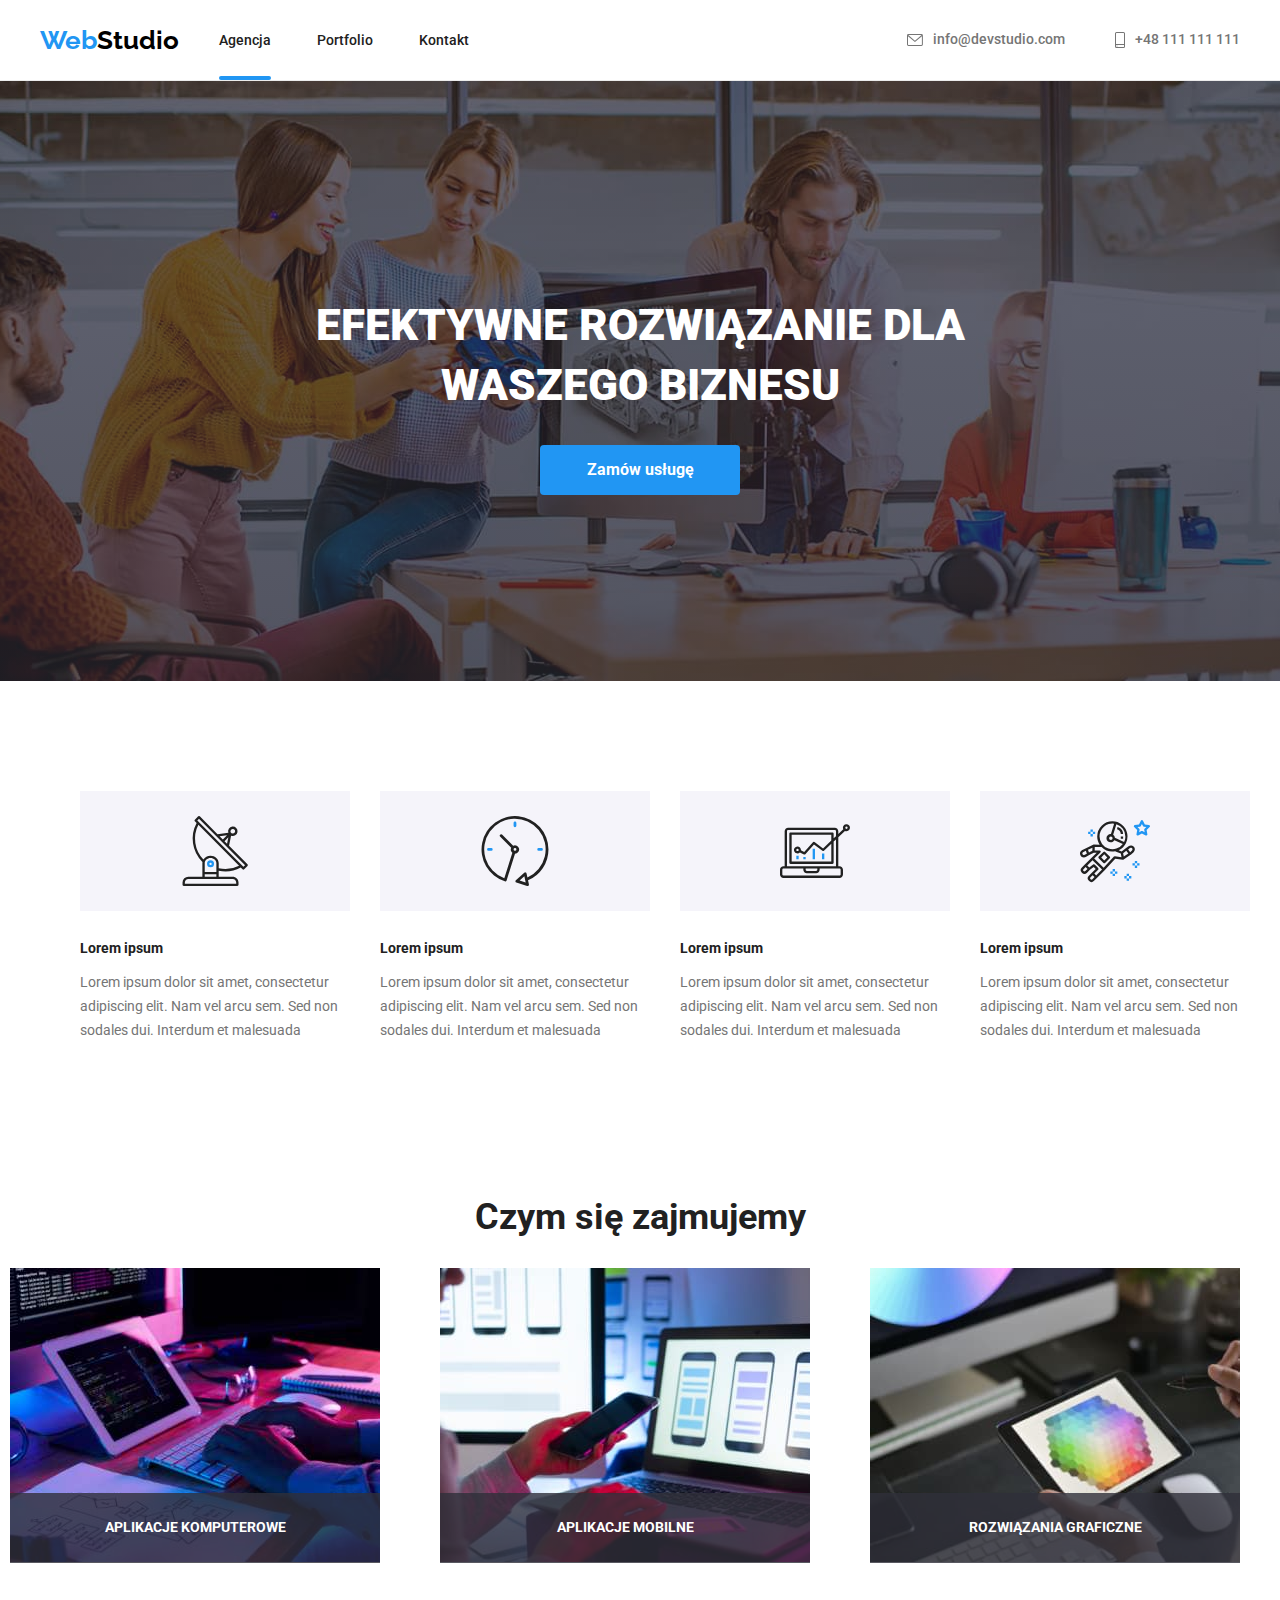
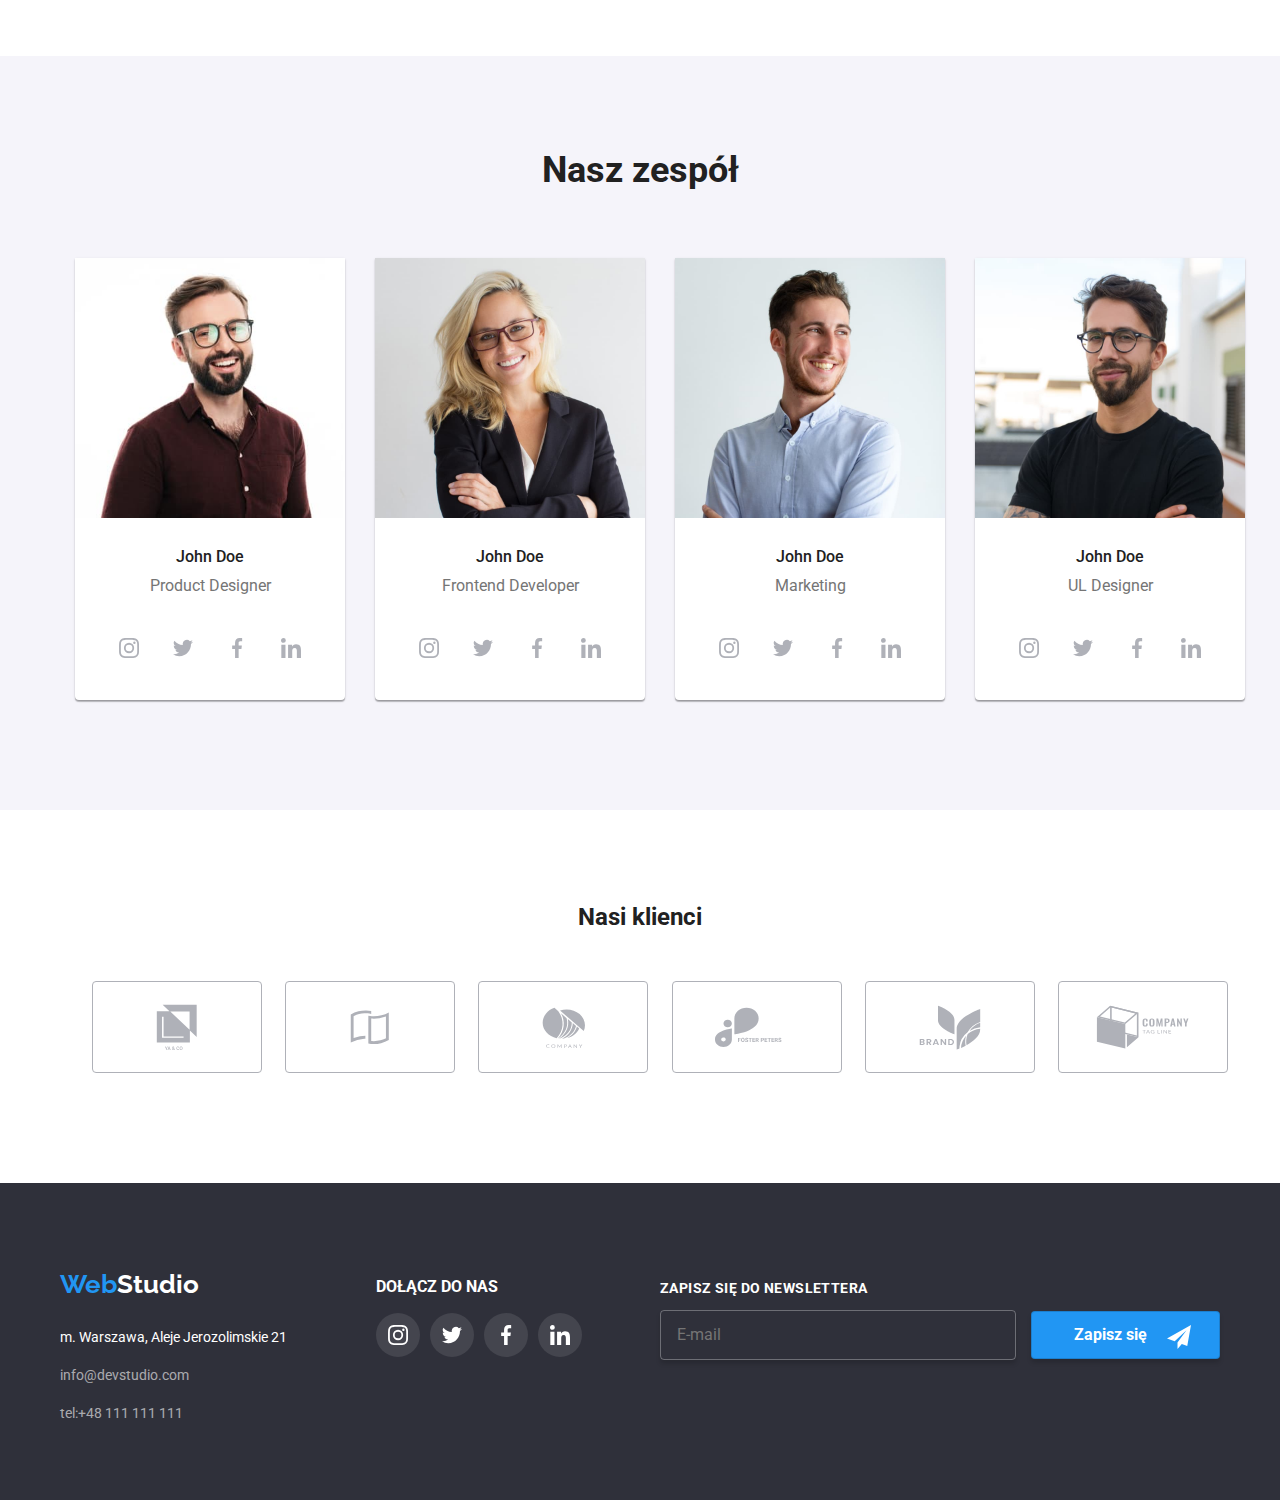
==== index.html @ 51f7d4cf "HW7" ====
<!DOCTYPE html>
<html lang="en">
  <head>
    <link
      rel="stylesheet"
      href="https://cdnjs.cloudflare.com/ajax/libs/modern-normalize/1.0.0/modern-normalize.min.css"
    />
    <link rel="stylesheet" href="./css/styles.css" />
    <link rel="preconnect" href="https://fonts.googleapis.com" />
    <link rel="preconnect" href="https://fonts.gstatic.com" crossorigin />
    <link
      href="https://fonts.googleapis.com/css2?family=Raleway:wght@700&family=Roboto:wght@400;500;700;900&display=swap"
      rel="stylesheet"
    />

    <title>Zadanie domowe indeks.html</title>
  </head>
  <body>
    <header>
      <div class="container header-parent">
        <a class="logo" href="./index.html"
          ><span class="web">Web</span>Studio</a
        >
        <nav class="navig">
          <ul class="nav-manu">
            <li>
              <a class="nav-link agencja" href="./index.html">Agencja</a>
            </li>
            <li>
              <a class="nav-link" href="./portfolio.html">Portfolio</a>
            </li>
            <li>
              <a class="nav-link" href="#Kontakt">Kontakt</a>
            </li>
          </ul>
        </nav>
        <ul class="header-contact-parent">
          <li>
            <a class="contact" href="mailto:info@devstudio.com">
              <svg class="icon-mail-phon" width="16" height="12">
                <use href="./Images/icons.svg#icon-envelope"></use>
              </svg>
              info@devstudio.com</a
            >
          </li>
          <li>
            <a class="contact" href="">
              <svg class="icon-mail-phon" width="10" height="16">
                <use href="./Images/icons.svg#icon-smartphone"></use>
              </svg>
              +48 111 111 111</a
            >
          </li>
        </ul>
      </div>
    </header>
    <main>
      <section class="section1">
        <div class="container">
          <h1 class="title">EFEKTYWNE ROZWIĄZANIE DLA WASZEGO BIZNESU</h1>
          <button class="order-button" type="button" data-modal-open>
            Zamów usługę
          </button>
        </div>
      </section>
      <section class="section">
        <div class="container">
          <ul class="card-set">
            <li class="card">
              <svg class="icons" width="70" height="70">
                <use href="./Images/icons.svg#icon-Group"></use>
              </svg>
              <h3 class="lorem">Lorem ipsum</h3>
              <p class="description">
                Lorem ipsum dolor sit amet, consectetur adipiscing elit. Nam vel
                arcu sem. Sed non sodales dui. Interdum et malesuada
              </p>
            </li>
            <li class="card">
              <svg class="icons" width="70" height="70">
                <use href="./Images/icons.svg#icon-clock-1"></use>
              </svg>
              <h3 class="lorem">Lorem ipsum</h3>
              <p class="description">
                Lorem ipsum dolor sit amet, consectetur adipiscing elit. Nam vel
                arcu sem. Sed non sodales dui. Interdum et malesuada
              </p>
            </li>
            <li class="card">
              <svg class="icons" width="70" height="70">
                <use href="./Images/icons.svg#icon-diagram-1"></use>
              </svg>
              <h3 class="lorem">Lorem ipsum</h3>
              <p class="description">
                Lorem ipsum dolor sit amet, consectetur adipiscing elit. Nam vel
                arcu sem. Sed non sodales dui. Interdum et malesuada
              </p>
            </li>
            <li class="card">
              <svg class="icons" width="70" height="70">
                <use href="./Images/icons.svg#icon-astronaut-1"></use>
              </svg>
              <h3 class="lorem">Lorem ipsum</h3>
              <p class="description">
                Lorem ipsum dolor sit amet, consectetur adipiscing elit. Nam vel
                arcu sem. Sed non sodales dui. Interdum et malesuada
              </p>
            </li>
          </ul>
        </div>
      </section>
      <section>
        <div class="container">
          <h2 class="what-we-do" id="Portfolio">Czym się zajmujemy</h2>
          <div class="images">
            <img
              src="./Images/box1.jpg"
              width="370"
              height="294"
              alt="Projektowanie układu strony"
            />
            <div class="discription-img">
              <p class="discription-img-child">APLIKACJE KOMPUTEROWE</p>
            </div>
            <img
              src="./Images/box2.jpg"
              width="370"
              height="294"
              alt="Projektowanie strony tak aby była czytelna w telefonie"
            />
            <div class="discription-img">
              <p class="discription-img-child">APLIKACJE MOBILNE</p>
            </div>
            <img
              src="./Images/box3.jpg"
              width="370"
              height="294"
              alt="Projektowanie graficzne wszystkich widoków strony"
            />
            <div class="discription-img">
              <p class="discription-img-child">ROZWIĄZANIA GRAFICZNE</p>
            </div>
          </div>
        </div>
      </section>
      <section class="section4 section">
        <div class="container">
          <h2 class="team" id="Agencja">Nasz zespół</h2>
          <ul class="border-team-parent">
            <li class="border-team">
              <figure class="team-figure">
                <img
                  src="./Images/team-prod-designer.jpg"
                  width="270"
                  height="260"
                  alt="John Doe"
                />
                <figcaption class="team-figcaption">
                  <p class="employee">John Doe</p>
                  <p class="position">Product Designer</p>
                </figcaption>
                <ul class="social-parent">
                  <li>
                    <a href="" class="social-item">
                      <svg class="social-icon" width="20" height="20">
                        <use href="./Images/icons.svg#icon-instagram-2"></use>
                      </svg>
                    </a>
                  </li>
                  <li>
                    <a href="" class="social-item">
                      <svg class="social-icon" width="20" height="20">
                        <use href="./Images/icons.svg#icon-twitter-1"></use>
                      </svg>
                    </a>
                  </li>
                  <li>
                    <a href="" class="social-item">
                      <svg class="social-icon" width="20" height="20">
                        <use href="./Images/icons.svg#icon-facebook-1"></use>
                      </svg>
                    </a>
                  </li>
                  <li>
                    <a href="" class="social-item">
                      <svg class="social-icon" width="20" height="20">
                        <use href="./Images/icons.svg#icon-linkedin-1"></use>
                      </svg>
                    </a>
                  </li>
                </ul>
              </figure>
            </li>
            <li class="border-team">
              <figure class="team-figure">
                <img
                  src="./Images/team-front-developer.jpg"
                  width="270"
                  height="260"
                  alt="John Doe"
                />
                <figcaption class="team-figcaption">
                  <p class="employee">John Doe</p>
                  <p class="position">Frontend Developer</p>
                </figcaption>
                <ul class="social-parent">
                  <li>
                    <a href="" class="social-item">
                      <svg class="social-icon" width="20" height="20">
                        <use href="./Images/icons.svg#icon-instagram-2"></use>
                      </svg>
                    </a>
                  </li>
                  <li>
                    <a href="" class="social-item">
                      <svg class="social-icon" width="20" height="20">
                        <use href="./Images/icons.svg#icon-twitter-1"></use>
                      </svg>
                    </a>
                  </li>
                  <li>
                    <a href="" class="social-item">
                      <svg class="social-icon" width="20" height="20">
                        <use href="./Images/icons.svg#icon-facebook-1"></use>
                      </svg>
                    </a>
                  </li>
                  <li>
                    <a href="" class="social-item">
                      <svg class="social-icon" width="20" height="20">
                        <use href="./Images/icons.svg#icon-linkedin-1"></use>
                      </svg>
                    </a>
                  </li>
                </ul>
              </figure>
            </li>
            <li class="border-team">
              <figure class="team-figure">
                <img
                  src="./Images/team-marketing.jpg"
                  width="270"
                  height="260"
                  alt="John Doe"
                />
                <figcaption class="team-figcaption">
                  <p class="employee">John Doe</p>
                  <p class="position">Marketing</p>
                </figcaption>
                <ul class="social-parent">
                  <li>
                    <a href="" class="social-item">
                      <svg class="social-icon" width="20" height="20">
                        <use href="./Images/icons.svg#icon-instagram-2"></use>
                      </svg>
                    </a>
                  </li>
                  <li>
                    <a href="" class="social-item">
                      <svg class="social-icon" width="20" height="20">
                        <use href="./Images/icons.svg#icon-twitter-1"></use>
                      </svg>
                    </a>
                  </li>
                  <li>
                    <a href="" class="social-item">
                      <svg class="social-icon" width="20" height="20">
                        <use href="./Images/icons.svg#icon-facebook-1"></use>
                      </svg>
                    </a>
                  </li>
                  <li>
                    <a href="" class="social-item">
                      <svg class="social-icon" width="20" height="20">
                        <use href="./Images/icons.svg#icon-linkedin-1"></use>
                      </svg>
                    </a>
                  </li>
                </ul>
              </figure>
            </li>

            <li class="border-team">
              <figure class="team-figure">
                <img
                  src="./Images/team-ul-designer.jpg"
                  width="270"
                  height="260"
                  alt="John Doe"
                />
                <figcaption class="team-figcaption">
                  <p class="employee">John Doe</p>
                  <p class="position">UL Designer</p>
                </figcaption>
                <ul class="social-parent">
                  <li>
                    <a href="" class="social-item">
                      <svg class="social-icon" width="20" height="20">
                        <use href="./Images/icons.svg#icon-instagram-2"></use>
                      </svg>
                    </a>
                  </li>
                  <li>
                    <a href="" class="social-item">
                      <svg class="social-icon" width="20" height="20">
                        <use href="./Images/icons.svg#icon-twitter-1"></use>
                      </svg>
                    </a>
                  </li>
                  <li>
                    <a href="" class="social-item">
                      <svg class="social-icon" width="20" height="20">
                        <use href="./Images/icons.svg#icon-facebook-1"></use>
                      </svg>
                    </a>
                  </li>
                  <li>
                    <a href="" class="social-item">
                      <svg class="social-icon" width="20" height="20">
                        <use href="./Images/icons.svg#icon-linkedin-1"></use>
                      </svg>
                    </a>
                  </li>
                </ul>
              </figure>
            </li>
          </ul>
        </div>
      </section>
      <section class="our-clients-section">
        <div class="container">
          <h2>Nasi klienci</h2>
          <ul class="our-clients-parent">
            <li class="clients-icon">
              <svg width="41" height="46.7">
                <use href="./Images/icons.svg#icon-Union"></use>
              </svg>
            </li>
            <li class="clients-icon">
              <svg width="40" height="52">
                <use href="./Images/icons.svg#icon-Union-1"></use>
              </svg>
            </li>
            <li class="clients-icon">
              <svg width="43.46" height="41.18">
                <use href="./Images/icons.svg#icon-Object"></use>
              </svg>
            </li>
            <li class="clients-icon">
              <svg width="84.44" height="40.62">
                <use href="./Images/icons.svg#icon-group-1"></use>
              </svg>
            </li>
            <li class="clients-icon">
              <svg width="62.54" height="45.43">
                <use href="./Images/icons.svg#icon-group-2"></use>
              </svg>
            </li>
            <li class="clients-icon">
              <svg width="93.79" height="43.93">
                <use href="./Images/icons.svg#icon-Object-1"></use>
              </svg>
            </li>
          </ul>
        </div>
      </section>
    </main>
    <footer class="footer">
      <div class="container footer-parent">
        <div>
          <h3 class="logo" id="Kontakt">
            <span class="web">Web</span><span class="studio-logo">Studio</span>
          </h3>
          <address class="street-footer">
            <p>m. Warszawa, Aleje Jerozolimskie 21</p>
            <p>
              <a class="contact-footer" href="mailto:info@devstudio.com"
                >info@devstudio.com</a
              >
            </p>
            <p>
              <a class="contact-footer" href="tel:+48111111111"
                >tel:+48 111 111 111</a
              >
            </p>
          </address>
        </div>
        <div class="join-us">
          <h3>DOŁĄCZ DO NAS</h3>
          <ul class="social-icons">
            <li class="social-icons-parent">
              <svg class="social-icons-child">
                <use href="./Images/icons.svg#icon-instagram-2"></use>
              </svg>
            </li>
            <li class="social-icons-parent">
              <svg class="social-icons-child">
                <use href="./Images/icons.svg#icon-twitter-1"></use>
              </svg>
            </li>
            <li class="social-icons-parent">
              <svg class="social-icons-child">
                <use href="./Images/icons.svg#icon-facebook-1"></use>
              </svg>
            </li>
            <li class="social-icons-parent">
              <svg class="social-icons-child">
                <use href="./Images/icons.svg#icon-linkedin-1"></use>
              </svg>
            </li>
          </ul>
        </div>

        <div class="sing-up">
          <form>
            <label>
              <div class="sing-up-item">ZAPISZ SIĘ DO NEWSLETTERA</div>
              <input
                class="window-parameters"
                type="email"
                name="user-email"
                placeholder="E-mail"
              />
            </label>
            <button class="button-submit" type="submit">
              Zapisz się
              <svg class="icon-send" width="24" height="24">
                <use href="./Images/icons.svg#icon-icon-send"></use>
              </svg>
            </button>
          </form>
        </div>
      </div>
    </footer>
    <div class="backdrop is-hidden" data-modal>
      <div class="modal">
        <button type="buttton" class="close-btn" data-modal-close>
          <svg class="close-black">
            <use href="./Images/icons.svg#icon-Vector"></use>
          </svg>
        </button>
        <strong class="modal-title"
          >Zostaw swoje dane w formularzu poniżej</strong
        >
        <form name="modal-parent">
          <label class="modal-label">
            <span class="modal-label-types">Imię</span>
            <svg class="modal-icon" width="12" height="12">
              <use href="./Images/icons.svg#icon-Vector-5"></use>
            </svg>
            <input
              class="modal-inputs"
              type="text"
              name="name"
              required
              minlength="4"
            />
          </label>
          <label class="modal-label">
            <span class="modal-label-types">Telefon</span>
            <svg class="modal-icon" width="13" height="13">
              <use href="./Images/icons.svg#icon-Vector-4"></use>
            </svg>
            <input class="modal-inputs" type="tel" name="tel" required />
          </label>
          <label class="modal-label">
            <span class="modal-label-types">Email</span>
            <svg class="modal-icon" width="15" height="12">
              <use href="./Images/icons.svg#icon-Vector-3"></use>
            </svg>
            <input class="modal-inputs" type="email" name="email" required />
          </label>
          <label class="modal-label">
            <span class="modal-label-types">Komentarz</span>
            <textarea
              class="modal-textarea"
              type="text"
              name="comment"
              rows="5"
              placeholder="Wprowadź tekst"
            ></textarea>
          </label>
          <label class="checkbox-group">
            <input
              class="checkbox-input"
              type="checkbox"
              name="checkbox"
              value="consent"
              required
            />
            <span class="checkbox-settings">
              <svg class="icon-off" width="16" height="15">
                <use href="./Images/icons.svg#icon-square"></use>
              </svg>
              <svg class="icon-on" width="16" height="15">
                <use href="./Images/icons.svg#icon-Vector-1"></use>
              </svg>
            </span>
            <p class="checkbox-statement">
              Oświadczam, iż akceptuję
              <span class="checkbox-link"> Regulamin </span> i
              <span class="checkbox-link"> Politykę prywatności. </span>
            </p>
          </label>
          <button class="modal-button" type="submit">Wyślij</button>
        </form>
      </div>
    </div>
    <script src="./js/modal.js"></script>
  </body>
</html>
---- css/styles.css ----
:root {
  --brand-color: #212121;
  --first-background: #ffffff;
  --second-background: #2f303a;
  --web-color: #2196f3;
  --contact-color: #757575;
  --third-background: #f5f4fa;
  --logo-color: #000000;
  --border-header: #ececec;
  --figcaption-portfolio: #eeeeee;
  --footer-contact: rgba(255, 255, 255, 0.6);
  --color-social: #afb1b8;
  --backdrop-border: rgba(0, 0, 0, 0.1);
  --modal: #fff;
  --overlay: rgba(33, 150, 243, 0.9);
}

body {
  font-family: "Roboto", sans-serif;
  background: var(--first-background);
  color: var(--brand-color);
}
.section {
  padding-top: 94px;
  padding-bottom: 94px;
}
.logo {
  font-family: "Raleway", sans-serif;
  font-weight: 700;
  text-decoration: none;
  color: var(--logo-color);
  font-size: 26px;
  line-height: 1.19;
}
.web {
  color: var(--web-color);
}
.nav-link {
  font-weight: 500;
  font-size: 14px;
  line-height: 1.14;
  text-decoration: none;
  color: var(--brand-color);
  transition-property: fill;
  transition-duration: 250ms;
  transition-timing-function: cubic-bezier(0.4, 0, 0.2, 1);
  background-color: hex(#0000ff);
}
.nav-link:focus,
.nav-link:hover {
  color: var(--web-color);
}
.agencja,
.portfolio {
  position: relative;
}
.agencja::after,
.portfolio::after {
  content: "";
  position: absolute;
  border-radius: 2px;
  width: 100%;
  height: 4px;
  background-color: var(--web-color);
  bottom: -32px;
  left: 0;
}
.contact:focus,
.contact:hover {
  color: var(--web-color);
}

.contact:focus .icon-mail-phon,
.contact:hover .icon-mail-phon {
  fill: var(--web-color);
}

.contact-footer:focus,
.contact-footer:hover {
  color: var(--first-background);
}
.portfolio-figure:hover,
.portfolio-figure:focus {
  box-shadow: 0px 1px 1px rgba(0, 0, 0, 0.12), 0px 4px 4px rgba(0, 0, 0, 0.06),
    1px 4px 6px rgba(0, 0, 0, 0.16);
  cursor: pointer;
}

.contact {
  display: flex;
  align-items: center;
  gap: 10px;
  font-weight: 500;
  font-size: 14px;
  line-height: 1.14;
  text-decoration: none;
  color: var(--contact-color);
  transition-property: color;
  transition-duration: 250ms;
  transition-timing-function: cubic-bezier(0.4, 0, 0.2, 1);
}
.title {
  font-weight: 900;
  font-size: 44px;
  line-height: 1.36;
  width: 696px;
  color: var(--first-background);
}
.section1 {
  display: flex;
  background-color: var(--second-background);
  height: 600px;
  align-items: center;
  text-align: center;
  background-image: linear-gradient(
      rgba(47, 48, 58, 0.4),
      rgba(47, 48, 58, 0.6)
    ),
    url("./../Images/img-overlay.jpg");
  background-position: center;
  background-size: cover;
}

.service-button:hover,
.service-button:focus {
  color: var(--first-background);
  background: var(--web-color);
}
.service-button {
  font-family: "Roboto", sans-serif;
  font-weight: 500;
  font-size: 16px;
  line-height: 1.62;
  border: 0;
  cursor: pointer;
  box-shadow: 0px 3px 1px rgba(0, 0, 0, 0.1), 0px 1px 2px rgba(0, 0, 0, 0.08),
    0px 2px 2px rgba(0, 0, 0, 0.12);
  border-radius: 4px;
  padding: 6px 22px;
  transition-property: background-color, box-shadow;
  transition-duration: 250ms;
  transition-timing-function: cubic-bezier(0.4, 0, 0.2, 1);
}

.order-button {
  font-family: "Roboto", sans-serif;
  font-weight: 700;
  font-size: 16px;
  line-height: 1.87;
  background: var(--web-color);
  box-shadow: rgba(0, 0, 0, 0.15);
  color: var(--first-background);
  cursor: pointer;
  border-radius: 4px;
  border: none;
  width: 200px;
  height: 50px;
}
.footer {
  background: var(--second-background);
  color: var(--first-background);
  padding: 60px;
}
.footer-parent {
  display: flex;
}

.contact-footer {
  color: var(--footer-contact);
  text-decoration: none;
  font-style: normal;
  line-height: 1.71;
  margin-top: 9px;
  transition-property: color;
  transition-duration: 250ms;
  transition-timing-function: cubic-bezier(0.4, 0, 0.2, 1);
}
.street-footer {
  display: block;
  width: 246px;
  font-style: normal;
  font-size: 14px;
  line-height: 1.71;
  margin-top: 20;
}
.section4 {
  background-color: var(--third-background);
  align-items: center;
}
.employee {
  font-weight: 500;
  line-height: 1.18;
  margin-top: 30px;
  margin-bottom: 10px;
}

.position {
  color: var(--contact-color);
  font-size: 16px;
  line-height: 1.18;
  margin-top: 0px;
  margin-bottom: 30px;
}

.description {
  color: var(--contact-color);
  font-size: 14px;
  line-height: 1.71;
  margin-top: 10px;
}
.studio-logo {
  color: var(--first-background);
}
.category {
  color: var(--contact-color);
  line-height: 1.87;
  margin-left: 24px;
  margin-top: 0px;
  margin-bottom: 20px;
}
.services {
  font-weight: 700;
  font-size: 18px;
  line-height: 2;
  margin-left: 24px;
}
.team {
  font-size: 36px;
  font-weight: 700;
  line-height: 1.16;
  text-align: center;
  padding-bottom: 50px;
  margin: 0px;
}
.what-we-do {
  font-size: 36px;
  font-weight: 700;
  line-height: 1.16;
  text-align: center;
}
.lorem {
  font-weight: 700;
  font-size: 14px;
  line-height: 1.14;
}
header {
  border-bottom: var(--border-header) 1px solid;
}
.container {
  max-width: 1200px;
  margin: 0px auto;
}

.header-parent {
  display: flex;
  width: 1200px;
  height: 80px;
  align-items: center;
  justify-content: space-between;
}
.navig {
  display: flex;
  flex-grow: 1;
}

.nav-manu {
  display: flex;
  gap: 46px;
  justify-content: space-between;
  list-style: none;
}

.header-contact-parent {
  display: flex;
  gap: 50px;
  justify-content: space-between;
  list-style: none;
}
.card-set {
  display: flex;
  list-style: none;
  gap: 30px;
}
.card {
  flex-basis: calc((100 - 3 * 30px) / 4);
}
.images {
  display: flex;
  padding-bottom: 94px;
  justify-content: center;
  gap: 30px;
}
.discription-img {
  position: relative;
}
.discription-img-child {
  position: absolute;
  right: 30px;
  bottom: -15px;
  width: 370px;
  height: 70px;
  padding: 27px 90px;
  font-weight: 700;
  font-style: bold;
  text-align: center;
  color: var(--first-background);
  font-size: 14px;
  line-height: 1.14;
  background-color: rgba(47, 48, 58, 0.8);
}
.border-team-parent {
  display: flex;
  list-style: none;
  justify-content: center;
  gap: 30px;
}
.border-team {
  box-shadow: 0px 1px 3px rgba(0, 0, 0, 0.12), 0px 1px 1px rgba(0, 0, 0, 0.14),
    0px 2px 1px rgba(0, 0, 0, 0.2);
  border-radius: 0px 0px 4px 4px;
  background: var(--first-background);
}
.team-figure {
  width: 270px;
  margin: 0px;
}
.team-figcaption {
  text-align: center;
}
.service-button-parent {
  display: flex;
  list-style: none;
  justify-content: center;
  gap: 8px;
  padding-bottom: 50px;
}

.portfolio-img {
  display: flex;
  list-style: none;
  flex-wrap: wrap;
  padding: 0;
  gap: 30px;
}
.portfolio-figure {
  margin: 0;
}
.portfolio-figc {
  padding: 20px;
  border-right: 1px solid var(--figcaption-portfolio);
  border-left: 1px solid var(--figcaption-portfolio);
  border-bottom: 1px solid var(--figcaption-portfolio);
}
.box {
  position: relative;
  overflow: hidden;
}
.overlay {
  display: flex;
  position: absolute;
  width: 370px;
  height: 294px;
  background-color: var(--overlay);
  transform: translateY(0%);
  transition-duration: 250ms;
  transition-timing-function: cubic-bezier(0.4, 0, 0.2, 1);
}

.overlay > p {
  color: var(--first-background);
  font-weight: 400;
  font-size: 18px;
  line-height: 1.55;
  padding: 49px 45px 49px 24px;
}

.portfolio-figure:hover .overlay,
.portfolio-figure:focus .overlay {
  transform: translateY(-100%);
}

img {
  display: block;
}
.icon-mail-phon {
  fill: var(--contact-color);
}

.icons {
  all: unset;
  display: flex;
  justify-content: center;
  background-color: var(--third-background);
  padding: 25px 100px;
  margin-bottom: 30px;
}
.social-parent {
  display: flex;
  justify-content: space-between;
  list-style: none;
  margin-inline: 32px;
  margin-bottom: 30px;
  padding-left: 0px;
}
.social-item {
  display: flex;
  justify-content: center;
  align-items: center;
  width: 44px;
  height: 44px;
  border-radius: 50%;
  transition-property: fill, background-color;
  transition-duration: 250ms;
  transition-timing-function: cubic-bezier(0.4, 0, 0.2, 1);
}
.social-icon {
  display: flex;
  width: 20px;
  height: 20px;
  fill: var(--color-social);
}
.social-item:hover,
.social-item:focus {
  background-color: var(--web-color);
}
a.social-item:hover svg,
a.social-item:focus svg {
  fill: var(--first-background);
}
.our-clients-section {
  background-color: var(--first-background);
  padding-bottom: 94px;
  text-align: center;
  margin-top: 94px;
}
.our-clients-parent {
  display: flex;
  list-style: none;
  justify-content: space-around;
  margin-top: 50px;
}

.clients-icon {
  display: flex;
  width: 170px;
  height: 92px;
  align-items: center;
  justify-content: center;
  fill: var(--color-social);
  border: 1px solid var(--color-social);
  border-radius: 4px;
  transition-property: fill;
  transition-duration: 250ms;
  transition-timing-function: cubic-bezier(0.4, 0, 0.2, 1);
}

.clients-icon:hover,
.clients-icon:focus {
  border-color: var(--web-color);
  cursor: pointer;
}

.clients-icon:hover,
.clients-icon:focus {
  fill: var(--web-color);
}

.join-us {
  font-size: 14px;
  line-height: 1.14;
  color: var(--first-background);
  margin-left: 70px;
  margin-top: 18px;
}
.social-icons {
  display: flex;
  list-style: none;
  gap: 10px;
  padding-left: 0px;
}
.social-icons-child {
  fill: var(--first-background);
  width: 20px;
  height: 20px;
}
.social-icons-parent {
  display: flex;
  background-color: rgba(255, 255, 255, 0.1);
  height: 44px;
  width: 44px;
  border-radius: 50%;
  justify-content: center;
  align-items: center;
  transition-property: background-color;
  transition-duration: 250ms;
  transition-timing-function: cubic-bezier(0.4, 0, 0.2, 1);
}
.social-icons-parent:hover,
.social-icons-parent:focus {
  background-color: var(--web-color);
  cursor: pointer;
}

.backdrop {
  top: 0;
  left: 0;
  height: 100%;
  width: 100%;
  opacity: 1;
  background-color: var(--backdrop-border);
  display: flex;
  justify-content: center;
  align-items: center;
  transition: opacity 250ms cubic-bezier(0.4, 0, 0.2, 1),
    visibility 250ms cubic-bezier(0.4, 0, 0.2, 1);
  position: fixed;
  z-index: 2;
}
.close-black {
  width: 11px;
  height: 11px;
  fill: black;
}
.modal {
  position: absolute;
  top: 221px;
  left: 35%;
  width: 528px;
  min-height: 581px;
  border-radius: 4px;
  box-shadow: 0px 1px 3px rgba(0, 0, 0, 0.12), 0px 1px 1px rgba(0, 0, 0, 0.14),
    0px 2px 1px rgba(0, 0, 0, 0.2);
  padding: 40px;
  background-color: var(--modal);
}

.close-btn {
  position: absolute;
  top: 8px;
  right: 8px;
  width: 30px;
  height: 30px;
  background-color: var(--modal);
  border: 1px solid var(--backdrop-border);
  border-radius: 50%;
  cursor: pointer;
}
.is-hidden {
  opacity: 0;
  pointer-events: none;
  visibility: hidden;
}
.sing-up {
  display: flex;
  width: 660px;
  color: var(--first-background);
  align-items: baseline;
  margin-left: 78px;
  margin-top: 45px;
}
.sing-up-item {
  font-weight: 700;
  font-size: 14px;
  line-height: 1.14px;
  letter-spacing: 0.03em;
}
.window-parameters {
  margin-top: 20px;
  margin-right: 11px;
  background-color: var(--secondary-bacground-color);
  width: 356px;
  height: 50px;
  font-size: 16px;
  color: rgba(255, 255, 255, 0.6);
  border: 1px solid rgba(255, 255, 255, 0.3);
  box-shadow: 0px 4px 4px rgba(0, 0, 0, 0.15);
  border-radius: 4px;
  padding-block: 15px;
  padding-left: 16px;
}
.button-submit {
  position: relative;
  padding: 8px 72px 8px 42px;
  color: var(--white-color);
  font-size: 16px;
  font-weight: 700;
  line-height: 1.87;
  background-color: var(--web-color);
  box-shadow: 0px 4px 4px rgba(0, 0, 0, 0.15);
  border-radius: 4px;
  border: 1px solid rgba(0, 0, 0, 0.15);
  cursor: pointer;
  transition-property: background-color, border-color, tranform;
  transition-duration: 250ms;
  transition-timing-function: cubic-bezier(0.4, 0, 0.2, 1);
  transition-delay: 0;
}
.button-submit:hover,
.button-submit:focus {
  transform: scale(1.1);
}
.icon-send {
  position: absolute;
  top: 13px;
  right: 28px;
  fill: var(--first-background);
}
.modal-title {
  display: block;
  margin-bottom: 12px;
  font-size: 20px;
  line-height: 1.15;
  text-align: center;
}

.modal-label {
  position: relative;
  display: block;
  margin-bottom: 10px;
}

.modal-label:focus-within,
.modal-icon svg,
.modal-label:hover svg {
  fill: var(--web-color);
  stroke: var(--web-color);
  border-color: var(--web-color);
}

.modal-label-types {
  display: block;
  padding-top: 12px;
  color: var(--contact-color);
  font-weight: 400;
  font-size: 12px;
  line-height: 1.66px;
  margin-top: 4px;
  margin-bottom: 10px;
}

.modal-icon {
  position: absolute;
  top: 36px;
  left: 12px;
  cursor: text;
  transition: fill 0.25s cubic-bezier(0.4, 0, 0.2, 1);
  z-index: 3;
}

.modal-inputs {
  width: 448px;
  height: 40px;
  margin-inline: 0 40px;
  padding: 12px 45px;
  position: relative;
  border-radius: 4px;
  border: 1px solid rgba(33, 33, 33, 0.2);
  cursor: text;
}

.modal-inputs:focus svg,
.modal-inputs:hover svg,
.modal-inputs:focus,
.modal-inputs:hover,
.modal-textarea:hover,
.modal-textarea:focus {
  border-color: var(--web-color);
  fill: var(--web-color);
  outline: none;
}

.modal-textarea {
  display: block;
  width: 100%;
  font-size: 12px;
  font-weight: 400;
  list-style: none;
  line-height: 1.66;
  padding-inline: 16px;
  padding-top: 12px;
  cursor: text;
  border-radius: 4px;
  border: 1px solid rgba(33, 33, 33, 0.2);
  resize: none;
}
.modal-textarea::placeholder {
  color: rgba(117, 117, 117, 0.5);
}
.checkbox-group {
  display: flex;
  margin-top: 20px;
  margin-left: 10px;
  font-size: 14px;
  font-weight: 400;
  line-height: 1.71;
  margin-bottom: 30px;
}

.checkbox-input {
  display: block;
  appearance: none;
}
.checkbox-settings {
  display: flex;
  align-items: center;
}

.icon-on {
  display: block;
  opacity: 0;
  position: absolute;
}

.checkbox-statement {
  margin-left: 7px;

  font-weight: 400;
  font-size: 14px;
  line-height: 1.71;
}

.checkbox-input:checked + .checkbox-settings .icon-off {
  opacity: 0;
}

.checkbox-input:checked + .checkbox-settings .icon-on {
  opacity: 1;
  background-color: var(--web-color);
}

.checkbox-link {
  color: var(--web-color);
  text-decoration: underline;
}

.modal-button {
  background-color: var(--web-color);
  width: 200px;
  margin-left: 120px;
  padding: 10px 74px;
  color: var(--first-background);
  font-size: 16px;
  font-weight: 700;
  line-height: 1.87;
  display: flex;
  align-items: center;
  text-align: center;
  border-radius: 4px;
  border: var(--web-color);
  box-shadow: 0px 4px 4px rgba(0, 0, 0, 0.15);
  cursor: pointer;
  transition-property: background-color, border-color, tranform;
  transition-duration: 250ms;
  transition-timing-function: cubic-bezier(0.4, 0, 0.2, 1);
  transition-delay: 0;
}

.modal-button:focus,
.modal-button:hover {
  background-color: var(--web-color);
  border-color: var(--web-color);
  transform: scale(1.1);
}
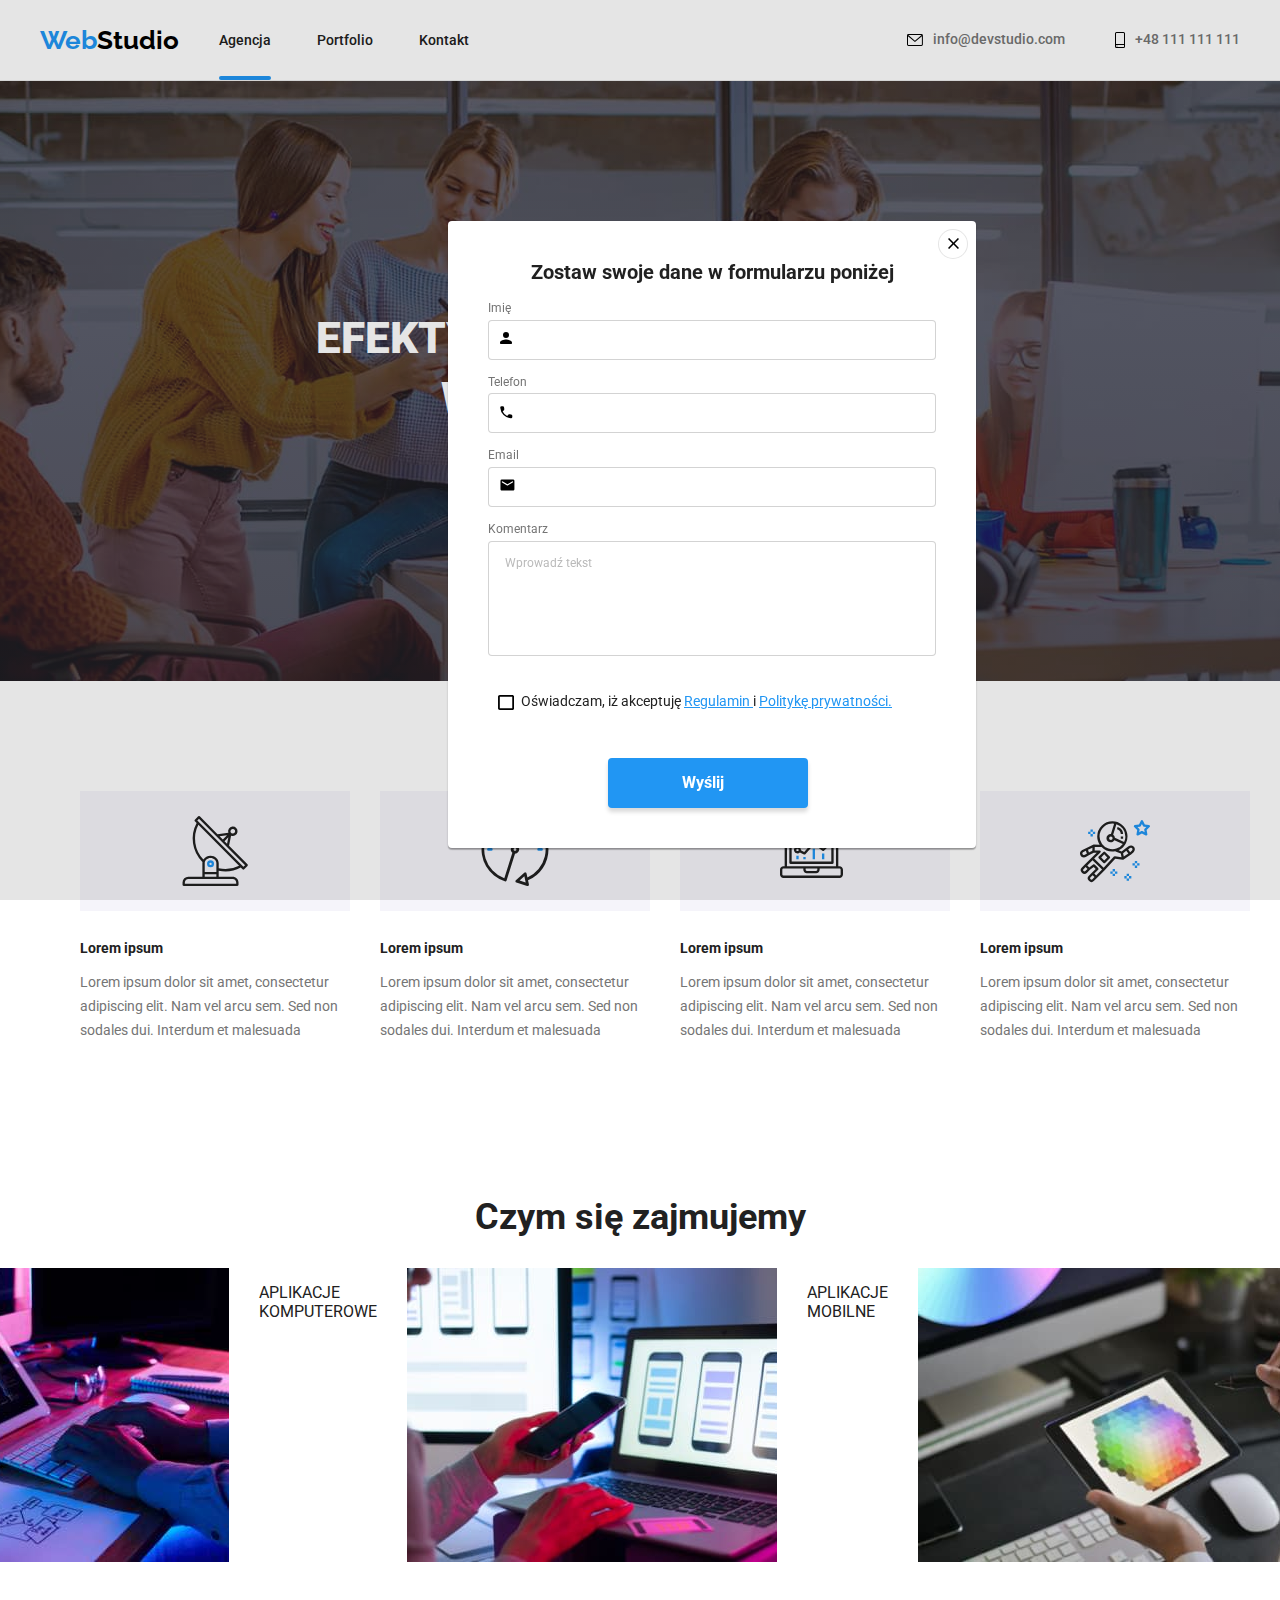
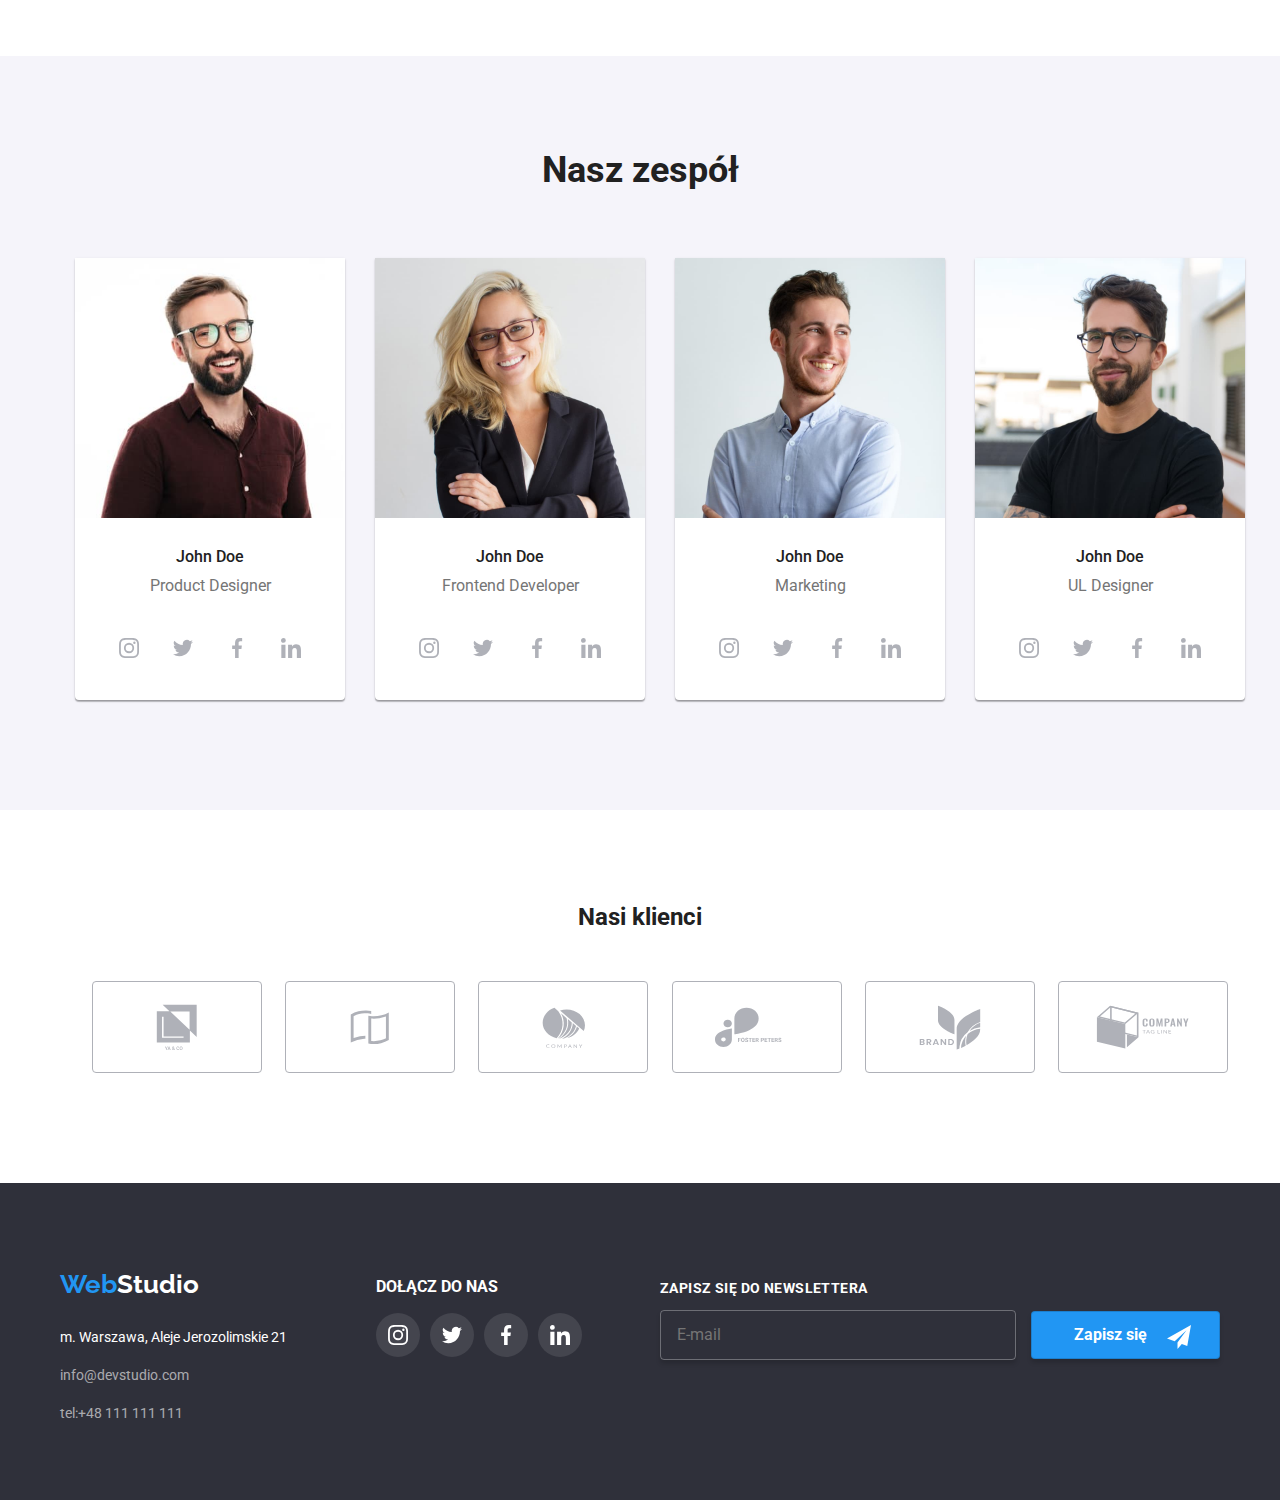
==== commit 1073d4bd: "HW7" ====
--- a/index.html
+++ b/index.html
@@ -5,7 +5,7 @@
       rel="stylesheet"
       href="https://cdnjs.cloudflare.com/ajax/libs/modern-normalize/1.0.0/modern-normalize.min.css"
     />
-    <link rel="stylesheet" href="./css/styles.css" />
+    <link rel="stylesheet" href="./css/main.min.css" />
     <link rel="preconnect" href="https://fonts.googleapis.com" />
     <link rel="preconnect" href="https://fonts.gstatic.com" crossorigin />
     <link
@@ -17,35 +17,35 @@
   </head>
   <body>
     <header>
-      <div class="container header-parent">
+      <div class="container header__parent">
         <a class="logo" href="./index.html"
-          ><span class="web">Web</span>Studio</a
+          ><span class="logo__web">Web</span>Studio</a
         >
         <nav class="navig">
-          <ul class="nav-manu">
+          <ul class="navig__list">
             <li>
-              <a class="nav-link agencja" href="./index.html">Agencja</a>
+              <a class="navig__link agencja" href="./index.html">Agencja</a>
             </li>
             <li>
-              <a class="nav-link" href="./portfolio.html">Portfolio</a>
+              <a class="navig__link" href="./portfolio.html">Portfolio</a>
             </li>
             <li>
-              <a class="nav-link" href="#Kontakt">Kontakt</a>
+              <a class="navig__link" href="#Kontakt">Kontakt</a>
             </li>
           </ul>
         </nav>
-        <ul class="header-contact-parent">
+        <ul class="header__contact-list">
           <li>
-            <a class="contact" href="mailto:info@devstudio.com">
-              <svg class="icon-mail-phon" width="16" height="12">
+            <a class="header__contact-link" href="mailto:info@devstudio.com">
+              <svg class="header__contact-icon" width="16" height="12">
                 <use href="./Images/icons.svg#icon-envelope"></use>
               </svg>
               info@devstudio.com</a
             >
           </li>
           <li>
-            <a class="contact" href="">
-              <svg class="icon-mail-phon" width="10" height="16">
+            <a class="header__contact-link" href="">
+              <svg class="header__contact-icon" width="10" height="16">
                 <use href="./Images/icons.svg#icon-smartphone"></use>
               </svg>
               +48 111 111 111</a
@@ -57,51 +57,53 @@
     <main>
       <section class="section1">
         <div class="container">
-          <h1 class="title">EFEKTYWNE ROZWIĄZANIE DLA WASZEGO BIZNESU</h1>
-          <button class="order-button" type="button" data-modal-open>
+          <h1 class="section1__title">
+            EFEKTYWNE ROZWIĄZANIE DLA WASZEGO BIZNESU
+          </h1>
+          <button class="order__button" type="button" data-modal-open>
             Zamów usługę
           </button>
         </div>
       </section>
       <section class="section">
         <div class="container">
-          <ul class="card-set">
-            <li class="card">
-              <svg class="icons" width="70" height="70">
+          <ul class="card__set">
+            <li class="card__set-list">
+              <svg class="card__set-icons" width="70" height="70">
                 <use href="./Images/icons.svg#icon-Group"></use>
               </svg>
-              <h3 class="lorem">Lorem ipsum</h3>
-              <p class="description">
+              <h3 class="card__set-title">Lorem ipsum</h3>
+              <p class="card__set-text">
                 Lorem ipsum dolor sit amet, consectetur adipiscing elit. Nam vel
                 arcu sem. Sed non sodales dui. Interdum et malesuada
               </p>
             </li>
-            <li class="card">
-              <svg class="icons" width="70" height="70">
+            <li class="card__set-list">
+              <svg class="card__set-icons" width="70" height="70">
                 <use href="./Images/icons.svg#icon-clock-1"></use>
               </svg>
-              <h3 class="lorem">Lorem ipsum</h3>
-              <p class="description">
+              <h3 class="card__set-title">Lorem ipsum</h3>
+              <p class="card__set-text">
                 Lorem ipsum dolor sit amet, consectetur adipiscing elit. Nam vel
                 arcu sem. Sed non sodales dui. Interdum et malesuada
               </p>
             </li>
-            <li class="card">
-              <svg class="icons" width="70" height="70">
+            <li class="card__set-list">
+              <svg class="card__set-icons" width="70" height="70">
                 <use href="./Images/icons.svg#icon-diagram-1"></use>
               </svg>
-              <h3 class="lorem">Lorem ipsum</h3>
-              <p class="description">
+              <h3 class="card__set-title">Lorem ipsum</h3>
+              <p class="card__set-text">
                 Lorem ipsum dolor sit amet, consectetur adipiscing elit. Nam vel
                 arcu sem. Sed non sodales dui. Interdum et malesuada
               </p>
             </li>
-            <li class="card">
-              <svg class="icons" width="70" height="70">
+            <li class="card__set-list">
+              <svg class="card__set-icons" width="70" height="70">
                 <use href="./Images/icons.svg#icon-astronaut-1"></use>
               </svg>
-              <h3 class="lorem">Lorem ipsum</h3>
-              <p class="description">
+              <h3 class="card__set-title">Lorem ipsum</h3>
+              <p class="card__set-text">
                 Lorem ipsum dolor sit amet, consectetur adipiscing elit. Nam vel
                 arcu sem. Sed non sodales dui. Interdum et malesuada
               </p>
@@ -112,15 +114,15 @@
       <section>
         <div class="container">
           <h2 class="what-we-do" id="Portfolio">Czym się zajmujemy</h2>
-          <div class="images">
+          <div class="skills__images">
             <img
               src="./Images/box1.jpg"
               width="370"
               height="294"
               alt="Projektowanie układu strony"
             />
-            <div class="discription-img">
-              <p class="discription-img-child">APLIKACJE KOMPUTEROWE</p>
+            <div class="discription__img">
+              <p class="discription__img-text">APLIKACJE KOMPUTEROWE</p>
             </div>
             <img
               src="./Images/box2.jpg"
@@ -128,8 +130,8 @@
               height="294"
               alt="Projektowanie strony tak aby była czytelna w telefonie"
             />
-            <div class="discription-img">
-              <p class="discription-img-child">APLIKACJE MOBILNE</p>
+            <div class="discription__img">
+              <p class="discription__img-text">APLIKACJE MOBILNE</p>
             </div>
             <img
               src="./Images/box3.jpg"
@@ -137,53 +139,53 @@
               height="294"
               alt="Projektowanie graficzne wszystkich widoków strony"
             />
-            <div class="discription-img">
-              <p class="discription-img-child">ROZWIĄZANIA GRAFICZNE</p>
+            <div class="discription__img">
+              <p class="discription__img-text">ROZWIĄZANIA GRAFICZNE</p>
             </div>
           </div>
         </div>
       </section>
-      <section class="section4 section">
+      <section class="section__team section">
         <div class="container">
-          <h2 class="team" id="Agencja">Nasz zespół</h2>
-          <ul class="border-team-parent">
-            <li class="border-team">
-              <figure class="team-figure">
+          <h2 class="team__title" id="Agencja">Nasz zespół</h2>
+          <ul class="team__border-list">
+            <li class="team__border">
+              <figure class="team__figure">
                 <img
                   src="./Images/team-prod-designer.jpg"
                   width="270"
                   height="260"
                   alt="John Doe"
                 />
-                <figcaption class="team-figcaption">
-                  <p class="employee">John Doe</p>
-                  <p class="position">Product Designer</p>
+                <figcaption class="team__figcaption">
+                  <p class="team__employee">John Doe</p>
+                  <p class="team__position">Product Designer</p>
                 </figcaption>
-                <ul class="social-parent">
-                  <li>
-                    <a href="" class="social-item">
-                      <svg class="social-icon" width="20" height="20">
+                <ul class="social__list">
+                  <li>
+                    <a href="" class="social__list-link">
+                      <svg class="social__list-icon" width="20" height="20">
                         <use href="./Images/icons.svg#icon-instagram-2"></use>
                       </svg>
                     </a>
                   </li>
                   <li>
-                    <a href="" class="social-item">
-                      <svg class="social-icon" width="20" height="20">
+                    <a href="" class="social__list-link">
+                      <svg class="social__list-icon" width="20" height="20">
                         <use href="./Images/icons.svg#icon-twitter-1"></use>
                       </svg>
                     </a>
                   </li>
                   <li>
-                    <a href="" class="social-item">
-                      <svg class="social-icon" width="20" height="20">
+                    <a href="" class="social__list-link">
+                      <svg class="social__list-icon" width="20" height="20">
                         <use href="./Images/icons.svg#icon-facebook-1"></use>
                       </svg>
                     </a>
                   </li>
                   <li>
-                    <a href="" class="social-item">
-                      <svg class="social-icon" width="20" height="20">
+                    <a href="" class="social__list-link">
+                      <svg class="social__list-icon" width="20" height="20">
                         <use href="./Images/icons.svg#icon-linkedin-1"></use>
                       </svg>
                     </a>
@@ -191,43 +193,43 @@
                 </ul>
               </figure>
             </li>
-            <li class="border-team">
-              <figure class="team-figure">
+            <li class="team__border">
+              <figure class="team__figure">
                 <img
                   src="./Images/team-front-developer.jpg"
                   width="270"
                   height="260"
                   alt="John Doe"
                 />
-                <figcaption class="team-figcaption">
-                  <p class="employee">John Doe</p>
-                  <p class="position">Frontend Developer</p>
+                <figcaption class="team__figcaption">
+                  <p class="team__employee">John Doe</p>
+                  <p class="team__position">Frontend Developer</p>
                 </figcaption>
-                <ul class="social-parent">
-                  <li>
-                    <a href="" class="social-item">
-                      <svg class="social-icon" width="20" height="20">
+                <ul class="social__list">
+                  <li>
+                    <a href="" class="social__list-link">
+                      <svg class="social__list-icon" width="20" height="20">
                         <use href="./Images/icons.svg#icon-instagram-2"></use>
                       </svg>
                     </a>
                   </li>
                   <li>
-                    <a href="" class="social-item">
-                      <svg class="social-icon" width="20" height="20">
+                    <a href="" class="social__list-link">
+                      <svg class="social__list-icon" width="20" height="20">
                         <use href="./Images/icons.svg#icon-twitter-1"></use>
                       </svg>
                     </a>
                   </li>
                   <li>
-                    <a href="" class="social-item">
-                      <svg class="social-icon" width="20" height="20">
+                    <a href="" class="social__list-link">
+                      <svg class="social__list-icon" width="20" height="20">
                         <use href="./Images/icons.svg#icon-facebook-1"></use>
                       </svg>
                     </a>
                   </li>
                   <li>
-                    <a href="" class="social-item">
-                      <svg class="social-icon" width="20" height="20">
+                    <a href="" class="social__list-link">
+                      <svg class="social__list-icon" width="20" height="20">
                         <use href="./Images/icons.svg#icon-linkedin-1"></use>
                       </svg>
                     </a>
@@ -235,43 +237,43 @@
                 </ul>
               </figure>
             </li>
-            <li class="border-team">
-              <figure class="team-figure">
+            <li class="team__border">
+              <figure class="team__figure">
                 <img
                   src="./Images/team-marketing.jpg"
                   width="270"
                   height="260"
                   alt="John Doe"
                 />
-                <figcaption class="team-figcaption">
-                  <p class="employee">John Doe</p>
-                  <p class="position">Marketing</p>
+                <figcaption class="team__figcaption">
+                  <p class="team__employee">John Doe</p>
+                  <p class="team__position">Marketing</p>
                 </figcaption>
-                <ul class="social-parent">
-                  <li>
-                    <a href="" class="social-item">
-                      <svg class="social-icon" width="20" height="20">
+                <ul class="social__list">
+                  <li>
+                    <a href="" class="social__list-link">
+                      <svg class="social__list-icon" width="20" height="20">
                         <use href="./Images/icons.svg#icon-instagram-2"></use>
                       </svg>
                     </a>
                   </li>
                   <li>
-                    <a href="" class="social-item">
-                      <svg class="social-icon" width="20" height="20">
+                    <a href="" class="social__list-link">
+                      <svg class="social__list-icon" width="20" height="20">
                         <use href="./Images/icons.svg#icon-twitter-1"></use>
                       </svg>
                     </a>
                   </li>
                   <li>
-                    <a href="" class="social-item">
-                      <svg class="social-icon" width="20" height="20">
+                    <a href="" class="social__list-link">
+                      <svg class="social__list-icon" width="20" height="20">
                         <use href="./Images/icons.svg#icon-facebook-1"></use>
                       </svg>
                     </a>
                   </li>
                   <li>
-                    <a href="" class="social-item">
-                      <svg class="social-icon" width="20" height="20">
+                    <a href="" class="social__list-link">
+                      <svg class="social__list-icon" width="20" height="20">
                         <use href="./Images/icons.svg#icon-linkedin-1"></use>
                       </svg>
                     </a>
@@ -280,43 +282,43 @@
               </figure>
             </li>
 
-            <li class="border-team">
-              <figure class="team-figure">
+            <li class="team__border">
+              <figure class="team__figure">
                 <img
                   src="./Images/team-ul-designer.jpg"
                   width="270"
                   height="260"
                   alt="John Doe"
                 />
-                <figcaption class="team-figcaption">
-                  <p class="employee">John Doe</p>
-                  <p class="position">UL Designer</p>
+                <figcaption class="team__figcaption">
+                  <p class="team__employee">John Doe</p>
+                  <p class="team__position">UL Designer</p>
                 </figcaption>
-                <ul class="social-parent">
-                  <li>
-                    <a href="" class="social-item">
-                      <svg class="social-icon" width="20" height="20">
+                <ul class="social__list">
+                  <li>
+                    <a href="" class="social__list-link">
+                      <svg class="social__list-icon" width="20" height="20">
                         <use href="./Images/icons.svg#icon-instagram-2"></use>
                       </svg>
                     </a>
                   </li>
                   <li>
-                    <a href="" class="social-item">
-                      <svg class="social-icon" width="20" height="20">
+                    <a href="" class="social__list-link">
+                      <svg class="social__list-icon" width="20" height="20">
                         <use href="./Images/icons.svg#icon-twitter-1"></use>
                       </svg>
                     </a>
                   </li>
                   <li>
-                    <a href="" class="social-item">
-                      <svg class="social-icon" width="20" height="20">
+                    <a href="" class="social__list-link">
+                      <svg class="social__list-icon" width="20" height="20">
                         <use href="./Images/icons.svg#icon-facebook-1"></use>
                       </svg>
                     </a>
                   </li>
                   <li>
-                    <a href="" class="social-item">
-                      <svg class="social-icon" width="20" height="20">
+                    <a href="" class="social__list-link">
+                      <svg class="social__list-icon" width="20" height="20">
                         <use href="./Images/icons.svg#icon-linkedin-1"></use>
                       </svg>
                     </a>
@@ -327,36 +329,36 @@
           </ul>
         </div>
       </section>
-      <section class="our-clients-section">
+      <section class="clients__section">
         <div class="container">
           <h2>Nasi klienci</h2>
-          <ul class="our-clients-parent">
-            <li class="clients-icon">
+          <ul class="clients__section-list">
+            <li class="clients__section-icon">
               <svg width="41" height="46.7">
                 <use href="./Images/icons.svg#icon-Union"></use>
               </svg>
             </li>
-            <li class="clients-icon">
+            <li class="clients__section-icon">
               <svg width="40" height="52">
                 <use href="./Images/icons.svg#icon-Union-1"></use>
               </svg>
             </li>
-            <li class="clients-icon">
+            <li class="clients__section-icon">
               <svg width="43.46" height="41.18">
                 <use href="./Images/icons.svg#icon-Object"></use>
               </svg>
             </li>
-            <li class="clients-icon">
+            <li class="clients__section-icon">
               <svg width="84.44" height="40.62">
                 <use href="./Images/icons.svg#icon-group-1"></use>
               </svg>
             </li>
-            <li class="clients-icon">
+            <li class="clients__section-icon">
               <svg width="62.54" height="45.43">
                 <use href="./Images/icons.svg#icon-group-2"></use>
               </svg>
             </li>
-            <li class="clients-icon">
+            <li class="clients__section-icon">
               <svg width="93.79" height="43.93">
                 <use href="./Images/icons.svg#icon-Object-1"></use>
               </svg>
@@ -366,20 +368,21 @@
       </section>
     </main>
     <footer class="footer">
-      <div class="container footer-parent">
+      <div class="container footer__parent">
         <div>
           <h3 class="logo" id="Kontakt">
-            <span class="web">Web</span><span class="studio-logo">Studio</span>
+            <span class="logo__web">Web</span
+            ><span class="logo__studio">Studio</span>
           </h3>
-          <address class="street-footer">
+          <address class="footer__adress">
             <p>m. Warszawa, Aleje Jerozolimskie 21</p>
             <p>
-              <a class="contact-footer" href="mailto:info@devstudio.com"
+              <a class="footer__contact" href="mailto:info@devstudio.com"
                 >info@devstudio.com</a
               >
             </p>
             <p>
-              <a class="contact-footer" href="tel:+48111111111"
+              <a class="footer__contact" href="tel:+48111111111"
                 >tel:+48 111 111 111</a
               >
             </p>
@@ -387,44 +390,44 @@
         </div>
         <div class="join-us">
           <h3>DOŁĄCZ DO NAS</h3>
-          <ul class="social-icons">
-            <li class="social-icons-parent">
-              <svg class="social-icons-child">
+          <ul class="social__icons">
+            <li class="social__icons-parent">
+              <svg class="social__icons-child">
                 <use href="./Images/icons.svg#icon-instagram-2"></use>
               </svg>
             </li>
-            <li class="social-icons-parent">
-              <svg class="social-icons-child">
+            <li class="social__icons-parent">
+              <svg class="social__icons-child">
                 <use href="./Images/icons.svg#icon-twitter-1"></use>
               </svg>
             </li>
-            <li class="social-icons-parent">
-              <svg class="social-icons-child">
+            <li class="social__icons-parent">
+              <svg class="social__icons-child">
                 <use href="./Images/icons.svg#icon-facebook-1"></use>
               </svg>
             </li>
-            <li class="social-icons-parent">
-              <svg class="social-icons-child">
+            <li class="social__icons-parent">
+              <svg class="social__icons-child">
                 <use href="./Images/icons.svg#icon-linkedin-1"></use>
               </svg>
             </li>
           </ul>
         </div>
 
-        <div class="sing-up">
+        <div class="singup">
           <form>
             <label>
-              <div class="sing-up-item">ZAPISZ SIĘ DO NEWSLETTERA</div>
+              <div class="singup__title">ZAPISZ SIĘ DO NEWSLETTERA</div>
               <input
-                class="window-parameters"
+                class="singup__input"
                 type="email"
                 name="user-email"
                 placeholder="E-mail"
               />
             </label>
-            <button class="button-submit" type="submit">
+            <button class="button__submit" type="submit">
               Zapisz się
-              <svg class="icon-send" width="24" height="24">
+              <svg class="icon__send" width="24" height="24">
                 <use href="./Images/icons.svg#icon-icon-send"></use>
               </svg>
             </button>
@@ -434,75 +437,75 @@
     </footer>
     <div class="backdrop is-hidden" data-modal>
       <div class="modal">
-        <button type="buttton" class="close-btn" data-modal-close>
-          <svg class="close-black">
+        <button type="buttton" class="button__close" data-modal-close>
+          <svg class="icon__close">
             <use href="./Images/icons.svg#icon-Vector"></use>
           </svg>
         </button>
-        <strong class="modal-title"
+        <strong class="modal__title"
           >Zostaw swoje dane w formularzu poniżej</strong
         >
-        <form name="modal-parent">
-          <label class="modal-label">
-            <span class="modal-label-types">Imię</span>
-            <svg class="modal-icon" width="12" height="12">
+        <form name="">
+          <label class="modal__label">
+            <span class="label__title">Imię</span>
+            <svg class="modal__icon" width="12" height="12">
               <use href="./Images/icons.svg#icon-Vector-5"></use>
             </svg>
             <input
-              class="modal-inputs"
+              class="modal__inputs"
               type="text"
               name="name"
               required
               minlength="4"
             />
           </label>
-          <label class="modal-label">
-            <span class="modal-label-types">Telefon</span>
-            <svg class="modal-icon" width="13" height="13">
+          <label class="modal__label">
+            <span class="label__title">Telefon</span>
+            <svg class="modal__icon" width="13" height="13">
               <use href="./Images/icons.svg#icon-Vector-4"></use>
             </svg>
-            <input class="modal-inputs" type="tel" name="tel" required />
+            <input class="modal__inputs" type="tel" name="tel" required />
           </label>
-          <label class="modal-label">
-            <span class="modal-label-types">Email</span>
-            <svg class="modal-icon" width="15" height="12">
+          <label class="modal__label">
+            <span class="label__title">Email</span>
+            <svg class="modal__icon" width="15" height="12">
               <use href="./Images/icons.svg#icon-Vector-3"></use>
             </svg>
-            <input class="modal-inputs" type="email" name="email" required />
+            <input class="modal__inputs" type="email" name="email" required />
           </label>
-          <label class="modal-label">
-            <span class="modal-label-types">Komentarz</span>
+          <label class="modal__label">
+            <span class="label__title">Komentarz</span>
             <textarea
-              class="modal-textarea"
+              class="modal__textarea"
               type="text"
               name="comment"
               rows="5"
               placeholder="Wprowadź tekst"
             ></textarea>
           </label>
-          <label class="checkbox-group">
+          <label class="checkbox__group">
             <input
-              class="checkbox-input"
+              class="checkbox__input"
               type="checkbox"
               name="checkbox"
               value="consent"
               required
             />
-            <span class="checkbox-settings">
-              <svg class="icon-off" width="16" height="15">
+            <span class="checkbox__settings">
+              <svg class="checkbox__icon-off" width="16" height="15">
                 <use href="./Images/icons.svg#icon-square"></use>
               </svg>
-              <svg class="icon-on" width="16" height="15">
+              <svg class="checkbox__icon-on" width="16" height="15">
                 <use href="./Images/icons.svg#icon-Vector-1"></use>
               </svg>
             </span>
-            <p class="checkbox-statement">
+            <p class="checkbox__statement">
               Oświadczam, iż akceptuję
-              <span class="checkbox-link"> Regulamin </span> i
-              <span class="checkbox-link"> Politykę prywatności. </span>
+              <span class="checkbox__link"> Regulamin </span> i
+              <span class="checkbox__link"> Politykę prywatności. </span>
             </p>
           </label>
-          <button class="modal-button" type="submit">Wyślij</button>
+          <button class="modal__button" type="submit">Wyślij</button>
         </form>
       </div>
     </div>
--- a/css/main.min.css
+++ b/css/main.min.css
@@ -0,0 +1 @@
+.logo{font-family:"Raleway",sans-serif;font-weight:700;text-decoration:none;color:var(--logo-color);font-size:26px;line-height:1.19}.logo__web{color:var(--web-color)}.logo__studio{color:var(--first-background)}.navig__link{font-weight:500;font-size:14px;line-height:1.14;text-decoration:none;color:var(--brand-color);-webkit-transition-property:fill;transition-property:fill;-webkit-transition-duration:250ms;transition-duration:250ms;-webkit-transition-timing-function:cubic-bezier(0.4, 0, 0.2, 1);transition-timing-function:cubic-bezier(0.4, 0, 0.2, 1);background-color:hex(#0000ff)}.navig__link:focus,.navig__link:hover{color:var(--web-color)}.navig{display:-webkit-box;display:-ms-flexbox;display:flex;-webkit-box-flex:1;-ms-flex-positive:1;flex-grow:1}.navig__list{display:-webkit-box;display:-ms-flexbox;display:flex;gap:46px;-webkit-box-pack:justify;-ms-flex-pack:justify;justify-content:space-between;list-style:none}body{font-family:"Roboto",sans-serif;background:var(--first-background);color:var(--brand-color)}.section{padding-top:94px;padding-bottom:94px}.container{max-width:1200px;margin:0px auto}img{display:block}header{border-bottom:var(--border-header) 1px solid}:root{--brand-color: #212121;--first-background: #ffffff;--second-background: #2f303a;--web-color: #2196f3;--contact-color: #757575;--third-background: #f5f4fa;--logo-color: #000000;--border-header: #ececec;--figcaption-portfolio: #eeeeee;--footer-contact: rgba(255, 255, 255, 0.6);--color-social: #afb1b8;--backdrop-border: rgba(0, 0, 0, 0.1);--modal: #fff;--overlay: rgba(33, 150, 243, 0.9)}.backdrop{top:0;left:0;height:100%;width:100%;opacity:1;background-color:var(--backdrop-border);display:-webkit-box;display:-ms-flexbox;display:flex;-webkit-box-pack:center;-ms-flex-pack:center;justify-content:center;-webkit-box-align:center;-ms-flex-align:center;align-items:center;-webkit-transition:opacity 250ms cubic-bezier(0.4, 0, 0.2, 1),visibility 250ms cubic-bezier(0.4, 0, 0.2, 1);transition:opacity 250ms cubic-bezier(0.4, 0, 0.2, 1),visibility 250ms cubic-bezier(0.4, 0, 0.2, 1);position:fixed;z-index:2}.agencja,.portfolio{position:relative}.agencja::after,.portfolio::after{content:"";position:absolute;border-radius:2px;width:100%;height:4px;background-color:var(--web-color);bottom:-32px;left:0}.card__set-text{color:var(--contact-color);font-size:14px;line-height:1.71;margin-top:10px}.card__set-title{font-weight:700;font-size:14px;line-height:1.14}.card__set-icons{all:unset;display:-webkit-box;display:-ms-flexbox;display:flex;-webkit-box-pack:center;-ms-flex-pack:center;justify-content:center;background-color:var(--third-background);padding:25px 100px;margin-bottom:30px}.card__set{display:-webkit-box;display:-ms-flexbox;display:flex;list-style:none;gap:30px}.card__set-list{-ms-flex-preferred-size:calc((100% - 90px)/4);flex-basis:calc((100% - 90px)/4)}.clients__section{background-color:var(--first-background);padding-bottom:94px;text-align:center;margin-top:94px}.clients__section-list{display:-webkit-box;display:-ms-flexbox;display:flex;list-style:none;-ms-flex-pack:distribute;justify-content:space-around;margin-top:50px}.clients__section-icon{display:-webkit-box;display:-ms-flexbox;display:flex;width:170px;height:92px;-webkit-box-align:center;-ms-flex-align:center;align-items:center;-webkit-box-pack:center;-ms-flex-pack:center;justify-content:center;fill:var(--color-social);border:1px solid var(--color-social);border-radius:4px;-webkit-transition-property:fill;transition-property:fill;-webkit-transition-duration:250ms;transition-duration:250ms;-webkit-transition-timing-function:cubic-bezier(0.4, 0, 0.2, 1);transition-timing-function:cubic-bezier(0.4, 0, 0.2, 1)}.clients__section-icon:hover,.clients__section-icon:focus{border-color:var(--web-color);cursor:pointer}.clients__section-icon:hover,.clients__section-icon:focus{fill:var(--web-color)}.footer{background:var(--second-background);color:var(--first-background);padding:60px}.footer__parent{display:-webkit-box;display:-ms-flexbox;display:flex}.footer__contact{color:var(--footer-contact);text-decoration:none;font-style:normal;line-height:1.71;margin-top:9px;-webkit-transition-property:color;transition-property:color;-webkit-transition-duration:250ms;transition-duration:250ms;-webkit-transition-timing-function:cubic-bezier(0.4, 0, 0.2, 1);transition-timing-function:cubic-bezier(0.4, 0, 0.2, 1)}.footer__adress{display:block;width:246px;font-style:normal;font-size:14px;line-height:1.71;margin-top:20}.footer__contact:focus,.footer__contact:hover{color:var(--first-background)}.header__contact-link{display:-webkit-box;display:-ms-flexbox;display:flex;-webkit-box-align:center;-ms-flex-align:center;align-items:center;gap:10px;font-weight:500;font-size:14px;line-height:1.14;text-decoration:none;color:var(--contact-color);-webkit-transition-property:color;transition-property:color;-webkit-transition-duration:250ms;transition-duration:250ms;-webkit-transition-timing-function:cubic-bezier(0.4, 0, 0.2, 1);transition-timing-function:cubic-bezier(0.4, 0, 0.2, 1)}.header__contact-link:focus,.header__contact-link:hover{color:var(--web-color)}.header__contact-link:focus .header__contact-icon,.header__contact-link:hover .header__contact-icon{fill:var(--web-color)}.header__contact-list{display:-webkit-box;display:-ms-flexbox;display:flex;gap:50px;-webkit-box-pack:justify;-ms-flex-pack:justify;justify-content:space-between;list-style:none}.header__parent{display:-webkit-box;display:-ms-flexbox;display:flex;width:1200px;height:80px;-webkit-box-align:center;-ms-flex-align:center;align-items:center;-webkit-box-pack:justify;-ms-flex-pack:justify;justify-content:space-between}.join-us{font-size:14px;line-height:1.14;color:var(--first-background);margin-left:70px;margin-top:18px}.icon__close{width:11px;height:11px;fill:#000}.modal{position:absolute;top:221px;left:35%;width:528px;min-height:581px;border-radius:4px;-webkit-box-shadow:0px 1px 3px rgba(0,0,0,.12),0px 1px 1px rgba(0,0,0,.14),0px 2px 1px rgba(0,0,0,.2);box-shadow:0px 1px 3px rgba(0,0,0,.12),0px 1px 1px rgba(0,0,0,.14),0px 2px 1px rgba(0,0,0,.2);padding:40px;background-color:var(--modal)}.button__close{position:absolute;top:8px;right:8px;width:30px;height:30px;background-color:var(--modal);border:1px solid var(--backdrop-border);border-radius:50%;cursor:pointer}.button__submit{position:relative;padding:8px 72px 8px 42px;color:var(--white-color);font-size:16px;font-weight:700;line-height:1.87;background-color:var(--web-color);-webkit-box-shadow:0px 4px 4px rgba(0,0,0,.15);box-shadow:0px 4px 4px rgba(0,0,0,.15);border-radius:4px;border:1px solid rgba(0,0,0,.15);cursor:pointer;-webkit-transition-property:background-color,border-color,tranform;transition-property:background-color,border-color,tranform;-webkit-transition-duration:250ms;transition-duration:250ms;-webkit-transition-timing-function:cubic-bezier(0.4, 0, 0.2, 1);transition-timing-function:cubic-bezier(0.4, 0, 0.2, 1);-webkit-transition-delay:0;transition-delay:0}.button__submit:hover,.button__submit:focus{-webkit-transform:scale(1.1);transform:scale(1.1)}.icon__send{position:absolute;top:13px;right:28px;fill:var(--first-background)}.modal__title{display:block;margin-bottom:12px;font-size:20px;line-height:1.15;text-align:center}.modal__label{position:relative;display:block;margin-bottom:10px}.modal__label:focus-within,.modal__icon svg,.modal__label:hover svg{fill:var(--web-color);stroke:var(--web-color);border-color:var(--web-color)}.label__title{display:block;padding-top:12px;color:var(--contact-color);font-weight:400;font-size:12px;line-height:1.66px;margin-top:4px;margin-bottom:10px}.modal__icon{position:absolute;top:36px;left:12px;cursor:text;-webkit-transition:fill .25s cubic-bezier(0.4, 0, 0.2, 1);transition:fill .25s cubic-bezier(0.4, 0, 0.2, 1);z-index:3}.modal__inputs{width:448px;height:40px;margin-inline:0 40px;padding:12px 45px;position:relative;border-radius:4px;border:1px solid rgba(33,33,33,.2);cursor:text}.modal__inputs:focus svg,.modal__inputs:hover svg,.modal__inputs:focus,.modal__inputs:hover,.modal__textarea:hover,.modal__textarea:focus{border-color:var(--web-color);fill:var(--web-color);outline:none}.modal__textarea{display:block;width:100%;font-size:12px;font-weight:400;list-style:none;line-height:1.66;padding-inline:16px;padding-top:12px;cursor:text;border-radius:4px;border:1px solid rgba(33,33,33,.2);resize:none}.modal__textarea::-webkit-input-placeholder{color:rgba(117,117,117,.5)}.modal__textarea::-moz-placeholder{color:rgba(117,117,117,.5)}.modal__textarea:-ms-input-placeholder{color:rgba(117,117,117,.5)}.modal__textarea::-ms-input-placeholder{color:rgba(117,117,117,.5)}.modal__textarea::placeholder{color:rgba(117,117,117,.5)}.checkbox__group{display:-webkit-box;display:-ms-flexbox;display:flex;margin-top:20px;margin-left:10px;font-size:14px;font-weight:400;line-height:1.71;margin-bottom:30px}.checkbox__input{display:block;-webkit-appearance:none;-moz-appearance:none;appearance:none}.checkbox__settings{display:-webkit-box;display:-ms-flexbox;display:flex;-webkit-box-align:center;-ms-flex-align:center;align-items:center}.checkbox__icon-on{display:block;opacity:0;position:absolute}.checkbox__statement{margin-left:7px;font-weight:400;font-size:14px;line-height:1.71}.checkbox__input:checked+.checkbox__settings .checkbox__icon-off{opacity:0}.checkbox__input:checked+.checkbox__settings .checkbox__icon-on{opacity:1;background-color:var(--web-color)}.checkbox__link{color:var(--web-color);text-decoration:underline}.modal__button{background-color:var(--web-color);width:200px;margin-left:120px;padding:10px 74px;color:var(--first-background);font-size:16px;font-weight:700;line-height:1.87;display:-webkit-box;display:-ms-flexbox;display:flex;-webkit-box-align:center;-ms-flex-align:center;align-items:center;text-align:center;border-radius:4px;border:var(--web-color);-webkit-box-shadow:0px 4px 4px rgba(0,0,0,.15);box-shadow:0px 4px 4px rgba(0,0,0,.15);cursor:pointer;-webkit-transition-property:background-color,border-color,tranform;transition-property:background-color,border-color,tranform;-webkit-transition-duration:250ms;transition-duration:250ms;-webkit-transition-timing-function:cubic-bezier(0.4, 0, 0.2, 1);transition-timing-function:cubic-bezier(0.4, 0, 0.2, 1);-webkit-transition-delay:0;transition-delay:0}.modal__button:focus,.modal__button:hover{background-color:var(--web-color);border-color:var(--web-color);-webkit-transform:scale(1.1);transform:scale(1.1)}.box{position:relative;overflow:hidden}.overlay{display:-webkit-box;display:-ms-flexbox;display:flex;position:absolute;width:370px;height:294px;background-color:var(--overlay);-webkit-transform:translateY(0%);transform:translateY(0%);-webkit-transition-duration:250ms;transition-duration:250ms;-webkit-transition-timing-function:cubic-bezier(0.4, 0, 0.2, 1);transition-timing-function:cubic-bezier(0.4, 0, 0.2, 1)}.overlay>p{color:var(--first-background);font-weight:400;font-size:18px;line-height:1.55;padding:49px 45px 49px 24px}.portfolio__figure:hover .overlay,.portfolio__figure:focus .overlay{-webkit-transform:translateY(-100%);transform:translateY(-100%)}.section1__title{font-weight:900;font-size:44px;line-height:1.36;width:696px;color:var(--first-background)}.section1{display:-webkit-box;display:-ms-flexbox;display:flex;background-color:var(--second-background);height:600px;-webkit-box-align:center;-ms-flex-align:center;align-items:center;text-align:center;background-image:-webkit-gradient(linear, left top, left bottom, from(rgba(47, 48, 58, 0.4)), to(rgba(47, 48, 58, 0.6))),url("./../Images/img-overlay.jpg");background-image:linear-gradient(rgba(47, 48, 58, 0.4), rgba(47, 48, 58, 0.6)),url("./../Images/img-overlay.jpg");background-position:center;background-size:cover}.singup{display:-webkit-box;display:-ms-flexbox;display:flex;width:660px;color:var(--first-background);-webkit-box-align:baseline;-ms-flex-align:baseline;align-items:baseline;margin-left:78px;margin-top:45px}.singup__title{font-weight:700;font-size:14px;line-height:1.14px;letter-spacing:.03em}.singup__input{margin-top:20px;margin-right:11px;background-color:var(--secondary-bacground-color);width:356px;height:50px;font-size:16px;color:rgba(255,255,255,.6);border:1px solid rgba(255,255,255,.3);-webkit-box-shadow:0px 4px 4px rgba(0,0,0,.15);box-shadow:0px 4px 4px rgba(0,0,0,.15);border-radius:4px;padding-block:15px;padding-left:16px}.skills__images{display:-webkit-box;display:-ms-flexbox;display:flex;padding-bottom:94px;-webkit-box-pack:center;-ms-flex-pack:center;justify-content:center;gap:30px}.discription__img{position:relative}.discription___img-text{position:absolute;right:30px;bottom:-15px;width:370px;height:70px;padding:27px 90px;font-weight:700;font-style:bold;text-align:center;color:var(--first-background);font-size:14px;line-height:1.14;background-color:rgba(47,48,58,.8)}.what-we-do{font-size:36px;font-weight:700;line-height:1.16;text-align:center}.social__icons{display:-webkit-box;display:-ms-flexbox;display:flex;list-style:none;gap:10px;padding-left:0px}.social__icons-child{fill:var(--first-background);width:20px;height:20px}.social__icons-parent{display:-webkit-box;display:-ms-flexbox;display:flex;background-color:rgba(255,255,255,.1);height:44px;width:44px;border-radius:50%;-webkit-box-pack:center;-ms-flex-pack:center;justify-content:center;-webkit-box-align:center;-ms-flex-align:center;align-items:center;-webkit-transition-property:background-color;transition-property:background-color;-webkit-transition-duration:250ms;transition-duration:250ms;-webkit-transition-timing-function:cubic-bezier(0.4, 0, 0.2, 1);transition-timing-function:cubic-bezier(0.4, 0, 0.2, 1)}.social__icons-parent:hover,.social__icons-parent:focus{background-color:var(--web-color);cursor:pointer}.social__list{display:-webkit-box;display:-ms-flexbox;display:flex;-webkit-box-pack:justify;-ms-flex-pack:justify;justify-content:space-between;list-style:none;margin-inline:32px;margin-bottom:30px;padding-left:0px}.social__list-link{display:-webkit-box;display:-ms-flexbox;display:flex;-webkit-box-pack:center;-ms-flex-pack:center;justify-content:center;-webkit-box-align:center;-ms-flex-align:center;align-items:center;width:44px;height:44px;border-radius:50%;-webkit-transition-property:fill,background-color;transition-property:fill,background-color;-webkit-transition-duration:250ms;transition-duration:250ms;-webkit-transition-timing-function:cubic-bezier(0.4, 0, 0.2, 1);transition-timing-function:cubic-bezier(0.4, 0, 0.2, 1)}.social__list-icon{display:-webkit-box;display:-ms-flexbox;display:flex;width:20px;height:20px;fill:var(--color-social)}.social__list-link:hover,.social__list-link:focus{background-color:var(--web-color)}a.social__list-link:hover svg,a.social__list-link:focus svg{fill:var(--first-background)}.team__border-list{display:-webkit-box;display:-ms-flexbox;display:flex;list-style:none;-webkit-box-pack:center;-ms-flex-pack:center;justify-content:center;gap:30px}.section__team{background-color:var(--third-background);-webkit-box-align:center;-ms-flex-align:center;align-items:center}.team__employee{font-weight:500;line-height:1.18;margin-top:30px;margin-bottom:10px}.team__position{color:var(--contact-color);font-size:16px;line-height:1.18;margin-top:0px;margin-bottom:30px}.team__border{-webkit-box-shadow:0px 1px 3px rgba(0,0,0,.12),0px 1px 1px rgba(0,0,0,.14),0px 2px 1px rgba(0,0,0,.2);box-shadow:0px 1px 3px rgba(0,0,0,.12),0px 1px 1px rgba(0,0,0,.14),0px 2px 1px rgba(0,0,0,.2);border-radius:0px 0px 4px 4px;background:var(--first-background)}.team__figure{width:270px;margin:0px}.team__figcaption{text-align:center}.category{color:var(--contact-color);line-height:1.87;margin-left:24px;margin-top:0px;margin-bottom:20px}.services{font-weight:700;font-size:18px;line-height:2;margin-left:24px}.team__title{font-size:36px;font-weight:700;line-height:1.16;text-align:center;padding-bottom:50px;margin:0px}/*# sourceMappingURL=main.min.css.map */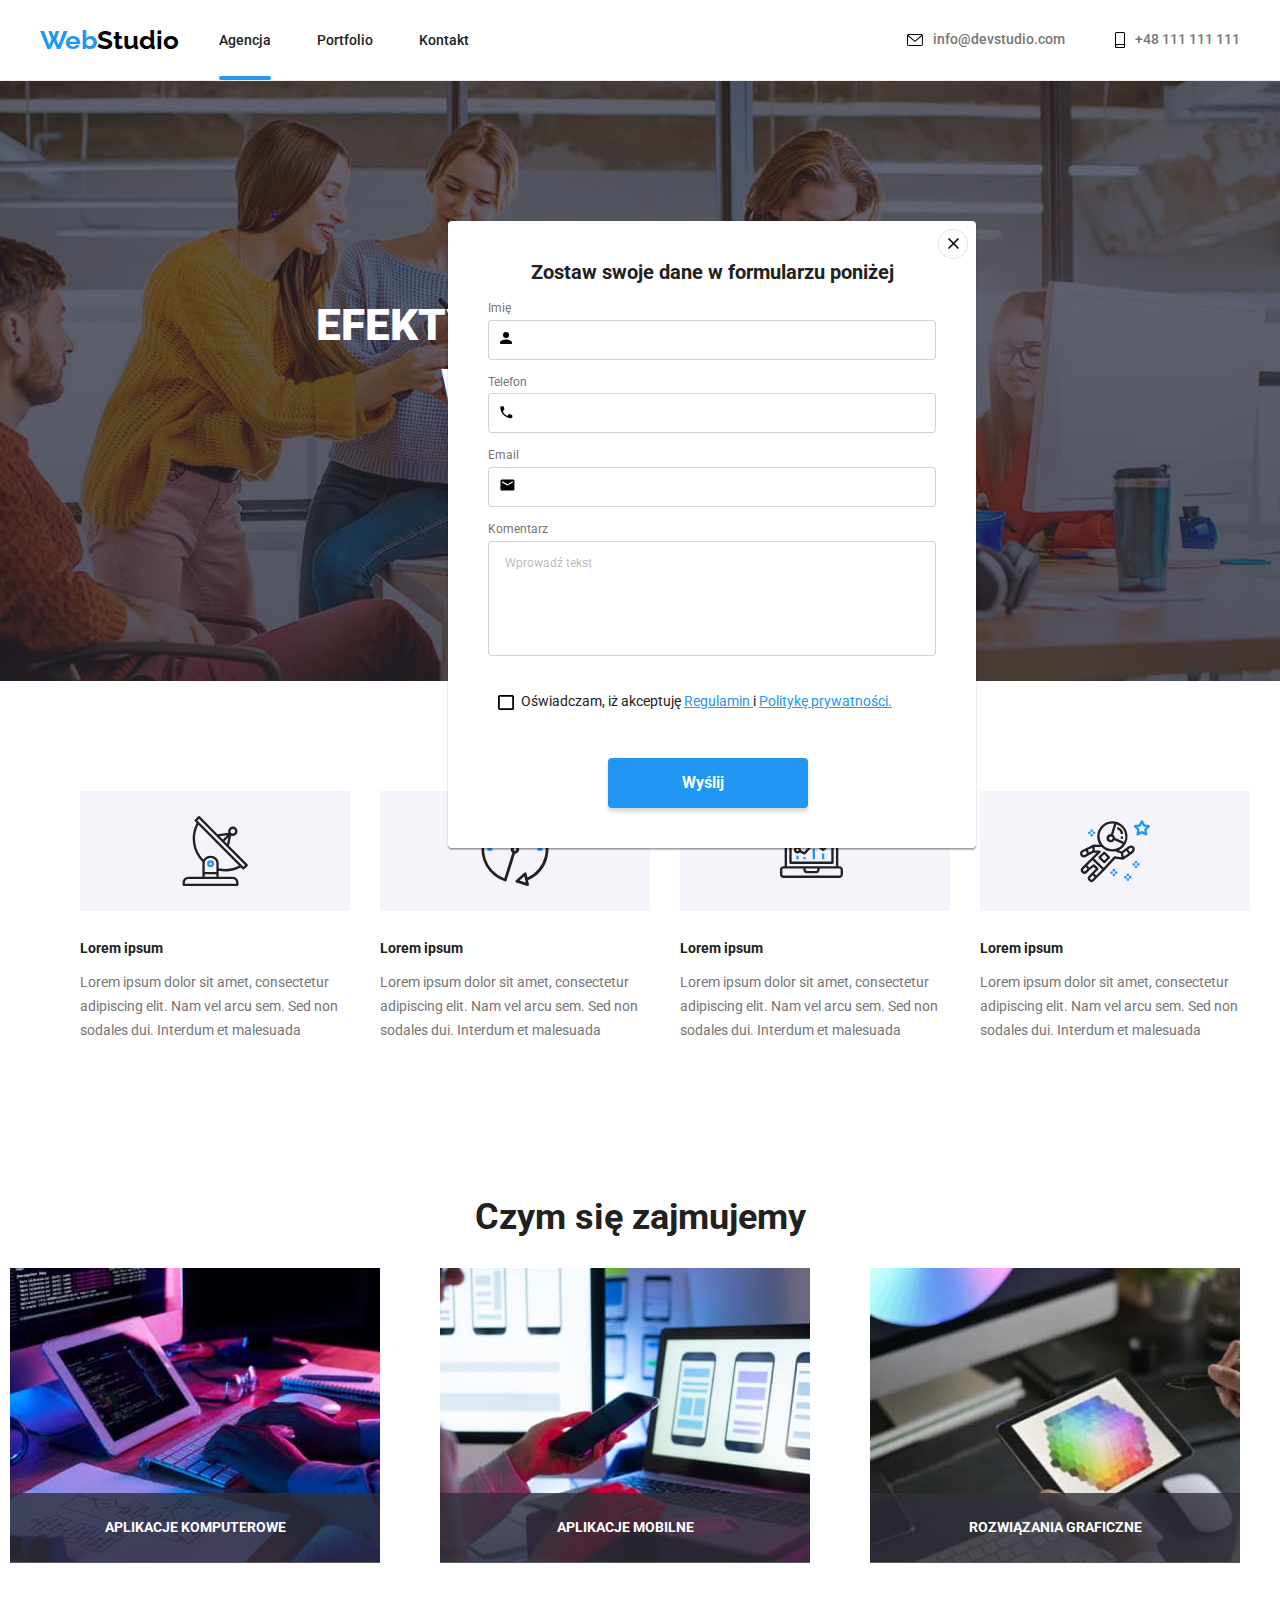
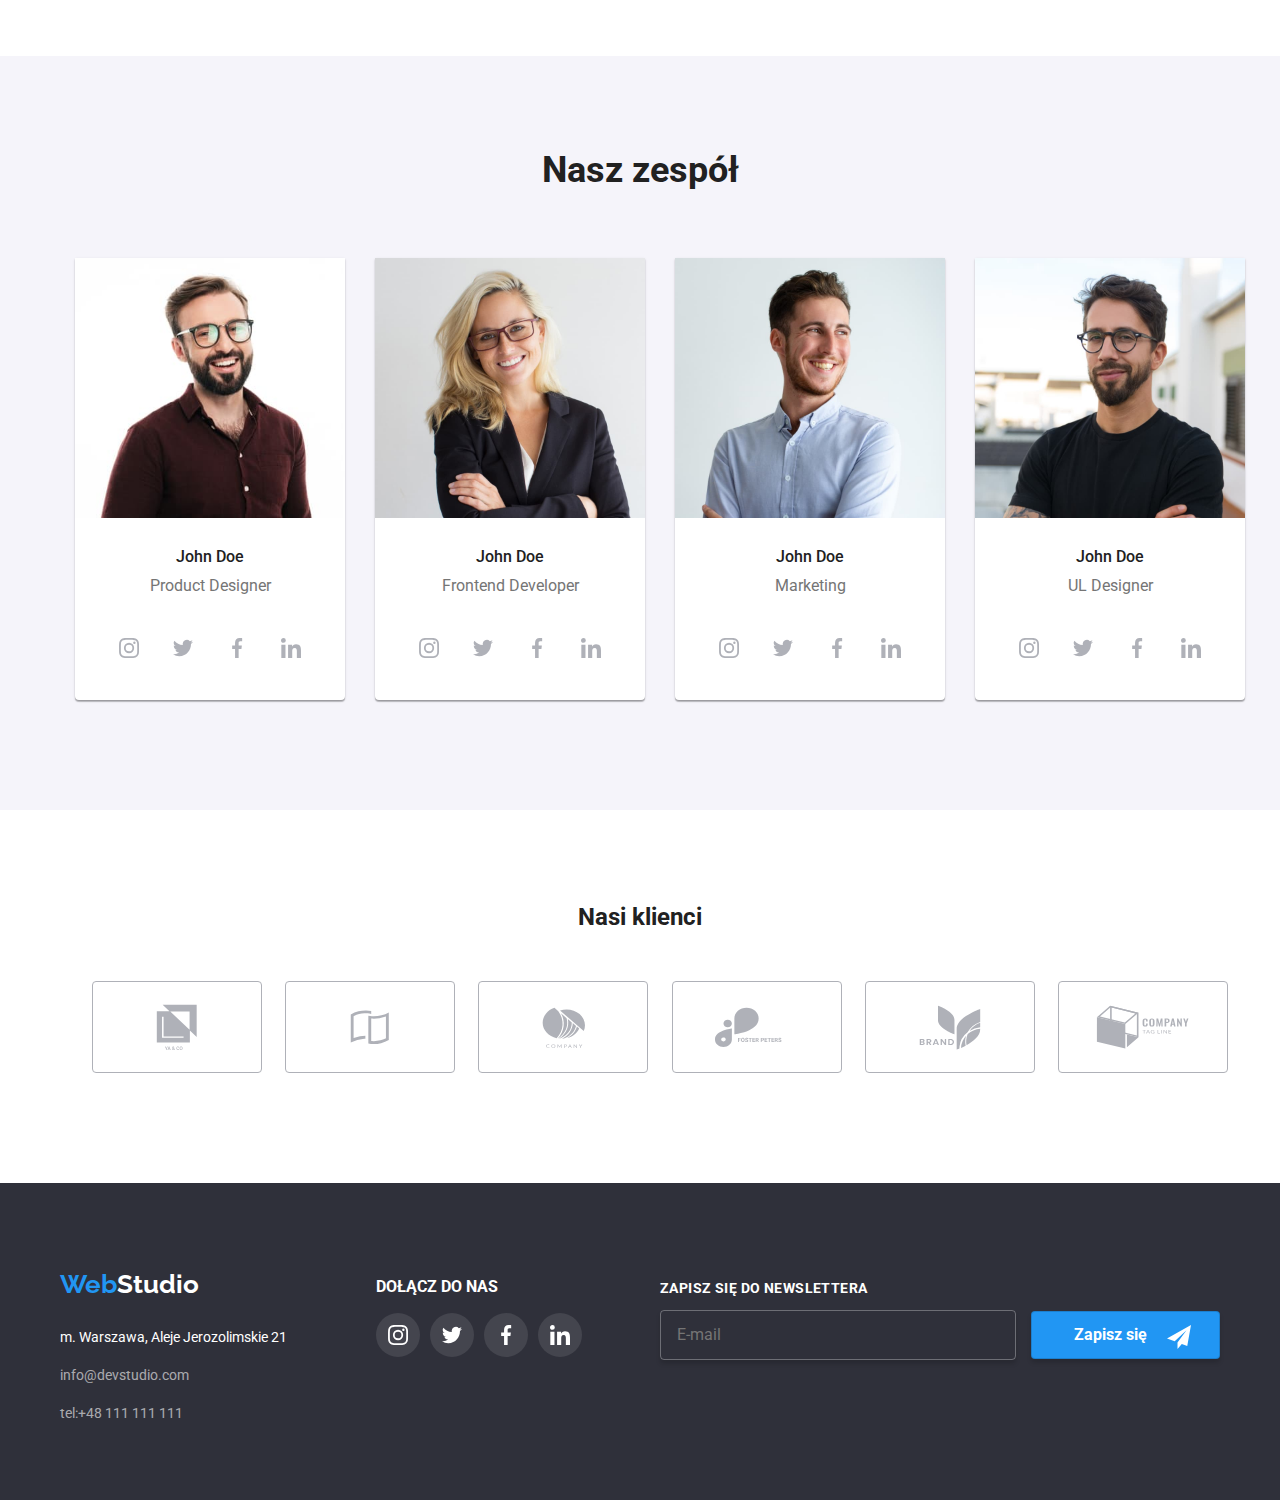
==== commit 7e3bae07: "correction" ====
--- a/index.html
+++ b/index.html
@@ -435,7 +435,7 @@
         </div>
       </div>
     </footer>
-    <div class="backdrop is-hidden" data-modal>
+    <div class="modal__backdrop modal__is-hidden" data-modal>
       <div class="modal">
         <button type="buttton" class="button__close" data-modal-close>
           <svg class="icon__close">
--- a/css/main.min.css
+++ b/css/main.min.css
@@ -1 +1 @@
-.logo{font-family:"Raleway",sans-serif;font-weight:700;text-decoration:none;color:var(--logo-color);font-size:26px;line-height:1.19}.logo__web{color:var(--web-color)}.logo__studio{color:var(--first-background)}.navig__link{font-weight:500;font-size:14px;line-height:1.14;text-decoration:none;color:var(--brand-color);-webkit-transition-property:fill;transition-property:fill;-webkit-transition-duration:250ms;transition-duration:250ms;-webkit-transition-timing-function:cubic-bezier(0.4, 0, 0.2, 1);transition-timing-function:cubic-bezier(0.4, 0, 0.2, 1);background-color:hex(#0000ff)}.navig__link:focus,.navig__link:hover{color:var(--web-color)}.navig{display:-webkit-box;display:-ms-flexbox;display:flex;-webkit-box-flex:1;-ms-flex-positive:1;flex-grow:1}.navig__list{display:-webkit-box;display:-ms-flexbox;display:flex;gap:46px;-webkit-box-pack:justify;-ms-flex-pack:justify;justify-content:space-between;list-style:none}body{font-family:"Roboto",sans-serif;background:var(--first-background);color:var(--brand-color)}.section{padding-top:94px;padding-bottom:94px}.container{max-width:1200px;margin:0px auto}img{display:block}header{border-bottom:var(--border-header) 1px solid}:root{--brand-color: #212121;--first-background: #ffffff;--second-background: #2f303a;--web-color: #2196f3;--contact-color: #757575;--third-background: #f5f4fa;--logo-color: #000000;--border-header: #ececec;--figcaption-portfolio: #eeeeee;--footer-contact: rgba(255, 255, 255, 0.6);--color-social: #afb1b8;--backdrop-border: rgba(0, 0, 0, 0.1);--modal: #fff;--overlay: rgba(33, 150, 243, 0.9)}.backdrop{top:0;left:0;height:100%;width:100%;opacity:1;background-color:var(--backdrop-border);display:-webkit-box;display:-ms-flexbox;display:flex;-webkit-box-pack:center;-ms-flex-pack:center;justify-content:center;-webkit-box-align:center;-ms-flex-align:center;align-items:center;-webkit-transition:opacity 250ms cubic-bezier(0.4, 0, 0.2, 1),visibility 250ms cubic-bezier(0.4, 0, 0.2, 1);transition:opacity 250ms cubic-bezier(0.4, 0, 0.2, 1),visibility 250ms cubic-bezier(0.4, 0, 0.2, 1);position:fixed;z-index:2}.agencja,.portfolio{position:relative}.agencja::after,.portfolio::after{content:"";position:absolute;border-radius:2px;width:100%;height:4px;background-color:var(--web-color);bottom:-32px;left:0}.card__set-text{color:var(--contact-color);font-size:14px;line-height:1.71;margin-top:10px}.card__set-title{font-weight:700;font-size:14px;line-height:1.14}.card__set-icons{all:unset;display:-webkit-box;display:-ms-flexbox;display:flex;-webkit-box-pack:center;-ms-flex-pack:center;justify-content:center;background-color:var(--third-background);padding:25px 100px;margin-bottom:30px}.card__set{display:-webkit-box;display:-ms-flexbox;display:flex;list-style:none;gap:30px}.card__set-list{-ms-flex-preferred-size:calc((100% - 90px)/4);flex-basis:calc((100% - 90px)/4)}.clients__section{background-color:var(--first-background);padding-bottom:94px;text-align:center;margin-top:94px}.clients__section-list{display:-webkit-box;display:-ms-flexbox;display:flex;list-style:none;-ms-flex-pack:distribute;justify-content:space-around;margin-top:50px}.clients__section-icon{display:-webkit-box;display:-ms-flexbox;display:flex;width:170px;height:92px;-webkit-box-align:center;-ms-flex-align:center;align-items:center;-webkit-box-pack:center;-ms-flex-pack:center;justify-content:center;fill:var(--color-social);border:1px solid var(--color-social);border-radius:4px;-webkit-transition-property:fill;transition-property:fill;-webkit-transition-duration:250ms;transition-duration:250ms;-webkit-transition-timing-function:cubic-bezier(0.4, 0, 0.2, 1);transition-timing-function:cubic-bezier(0.4, 0, 0.2, 1)}.clients__section-icon:hover,.clients__section-icon:focus{border-color:var(--web-color);cursor:pointer}.clients__section-icon:hover,.clients__section-icon:focus{fill:var(--web-color)}.footer{background:var(--second-background);color:var(--first-background);padding:60px}.footer__parent{display:-webkit-box;display:-ms-flexbox;display:flex}.footer__contact{color:var(--footer-contact);text-decoration:none;font-style:normal;line-height:1.71;margin-top:9px;-webkit-transition-property:color;transition-property:color;-webkit-transition-duration:250ms;transition-duration:250ms;-webkit-transition-timing-function:cubic-bezier(0.4, 0, 0.2, 1);transition-timing-function:cubic-bezier(0.4, 0, 0.2, 1)}.footer__adress{display:block;width:246px;font-style:normal;font-size:14px;line-height:1.71;margin-top:20}.footer__contact:focus,.footer__contact:hover{color:var(--first-background)}.header__contact-link{display:-webkit-box;display:-ms-flexbox;display:flex;-webkit-box-align:center;-ms-flex-align:center;align-items:center;gap:10px;font-weight:500;font-size:14px;line-height:1.14;text-decoration:none;color:var(--contact-color);-webkit-transition-property:color;transition-property:color;-webkit-transition-duration:250ms;transition-duration:250ms;-webkit-transition-timing-function:cubic-bezier(0.4, 0, 0.2, 1);transition-timing-function:cubic-bezier(0.4, 0, 0.2, 1)}.header__contact-link:focus,.header__contact-link:hover{color:var(--web-color)}.header__contact-link:focus .header__contact-icon,.header__contact-link:hover .header__contact-icon{fill:var(--web-color)}.header__contact-list{display:-webkit-box;display:-ms-flexbox;display:flex;gap:50px;-webkit-box-pack:justify;-ms-flex-pack:justify;justify-content:space-between;list-style:none}.header__parent{display:-webkit-box;display:-ms-flexbox;display:flex;width:1200px;height:80px;-webkit-box-align:center;-ms-flex-align:center;align-items:center;-webkit-box-pack:justify;-ms-flex-pack:justify;justify-content:space-between}.join-us{font-size:14px;line-height:1.14;color:var(--first-background);margin-left:70px;margin-top:18px}.icon__close{width:11px;height:11px;fill:#000}.modal{position:absolute;top:221px;left:35%;width:528px;min-height:581px;border-radius:4px;-webkit-box-shadow:0px 1px 3px rgba(0,0,0,.12),0px 1px 1px rgba(0,0,0,.14),0px 2px 1px rgba(0,0,0,.2);box-shadow:0px 1px 3px rgba(0,0,0,.12),0px 1px 1px rgba(0,0,0,.14),0px 2px 1px rgba(0,0,0,.2);padding:40px;background-color:var(--modal)}.button__close{position:absolute;top:8px;right:8px;width:30px;height:30px;background-color:var(--modal);border:1px solid var(--backdrop-border);border-radius:50%;cursor:pointer}.button__submit{position:relative;padding:8px 72px 8px 42px;color:var(--white-color);font-size:16px;font-weight:700;line-height:1.87;background-color:var(--web-color);-webkit-box-shadow:0px 4px 4px rgba(0,0,0,.15);box-shadow:0px 4px 4px rgba(0,0,0,.15);border-radius:4px;border:1px solid rgba(0,0,0,.15);cursor:pointer;-webkit-transition-property:background-color,border-color,tranform;transition-property:background-color,border-color,tranform;-webkit-transition-duration:250ms;transition-duration:250ms;-webkit-transition-timing-function:cubic-bezier(0.4, 0, 0.2, 1);transition-timing-function:cubic-bezier(0.4, 0, 0.2, 1);-webkit-transition-delay:0;transition-delay:0}.button__submit:hover,.button__submit:focus{-webkit-transform:scale(1.1);transform:scale(1.1)}.icon__send{position:absolute;top:13px;right:28px;fill:var(--first-background)}.modal__title{display:block;margin-bottom:12px;font-size:20px;line-height:1.15;text-align:center}.modal__label{position:relative;display:block;margin-bottom:10px}.modal__label:focus-within,.modal__icon svg,.modal__label:hover svg{fill:var(--web-color);stroke:var(--web-color);border-color:var(--web-color)}.label__title{display:block;padding-top:12px;color:var(--contact-color);font-weight:400;font-size:12px;line-height:1.66px;margin-top:4px;margin-bottom:10px}.modal__icon{position:absolute;top:36px;left:12px;cursor:text;-webkit-transition:fill .25s cubic-bezier(0.4, 0, 0.2, 1);transition:fill .25s cubic-bezier(0.4, 0, 0.2, 1);z-index:3}.modal__inputs{width:448px;height:40px;margin-inline:0 40px;padding:12px 45px;position:relative;border-radius:4px;border:1px solid rgba(33,33,33,.2);cursor:text}.modal__inputs:focus svg,.modal__inputs:hover svg,.modal__inputs:focus,.modal__inputs:hover,.modal__textarea:hover,.modal__textarea:focus{border-color:var(--web-color);fill:var(--web-color);outline:none}.modal__textarea{display:block;width:100%;font-size:12px;font-weight:400;list-style:none;line-height:1.66;padding-inline:16px;padding-top:12px;cursor:text;border-radius:4px;border:1px solid rgba(33,33,33,.2);resize:none}.modal__textarea::-webkit-input-placeholder{color:rgba(117,117,117,.5)}.modal__textarea::-moz-placeholder{color:rgba(117,117,117,.5)}.modal__textarea:-ms-input-placeholder{color:rgba(117,117,117,.5)}.modal__textarea::-ms-input-placeholder{color:rgba(117,117,117,.5)}.modal__textarea::placeholder{color:rgba(117,117,117,.5)}.checkbox__group{display:-webkit-box;display:-ms-flexbox;display:flex;margin-top:20px;margin-left:10px;font-size:14px;font-weight:400;line-height:1.71;margin-bottom:30px}.checkbox__input{display:block;-webkit-appearance:none;-moz-appearance:none;appearance:none}.checkbox__settings{display:-webkit-box;display:-ms-flexbox;display:flex;-webkit-box-align:center;-ms-flex-align:center;align-items:center}.checkbox__icon-on{display:block;opacity:0;position:absolute}.checkbox__statement{margin-left:7px;font-weight:400;font-size:14px;line-height:1.71}.checkbox__input:checked+.checkbox__settings .checkbox__icon-off{opacity:0}.checkbox__input:checked+.checkbox__settings .checkbox__icon-on{opacity:1;background-color:var(--web-color)}.checkbox__link{color:var(--web-color);text-decoration:underline}.modal__button{background-color:var(--web-color);width:200px;margin-left:120px;padding:10px 74px;color:var(--first-background);font-size:16px;font-weight:700;line-height:1.87;display:-webkit-box;display:-ms-flexbox;display:flex;-webkit-box-align:center;-ms-flex-align:center;align-items:center;text-align:center;border-radius:4px;border:var(--web-color);-webkit-box-shadow:0px 4px 4px rgba(0,0,0,.15);box-shadow:0px 4px 4px rgba(0,0,0,.15);cursor:pointer;-webkit-transition-property:background-color,border-color,tranform;transition-property:background-color,border-color,tranform;-webkit-transition-duration:250ms;transition-duration:250ms;-webkit-transition-timing-function:cubic-bezier(0.4, 0, 0.2, 1);transition-timing-function:cubic-bezier(0.4, 0, 0.2, 1);-webkit-transition-delay:0;transition-delay:0}.modal__button:focus,.modal__button:hover{background-color:var(--web-color);border-color:var(--web-color);-webkit-transform:scale(1.1);transform:scale(1.1)}.box{position:relative;overflow:hidden}.overlay{display:-webkit-box;display:-ms-flexbox;display:flex;position:absolute;width:370px;height:294px;background-color:var(--overlay);-webkit-transform:translateY(0%);transform:translateY(0%);-webkit-transition-duration:250ms;transition-duration:250ms;-webkit-transition-timing-function:cubic-bezier(0.4, 0, 0.2, 1);transition-timing-function:cubic-bezier(0.4, 0, 0.2, 1)}.overlay>p{color:var(--first-background);font-weight:400;font-size:18px;line-height:1.55;padding:49px 45px 49px 24px}.portfolio__figure:hover .overlay,.portfolio__figure:focus .overlay{-webkit-transform:translateY(-100%);transform:translateY(-100%)}.section1__title{font-weight:900;font-size:44px;line-height:1.36;width:696px;color:var(--first-background)}.section1{display:-webkit-box;display:-ms-flexbox;display:flex;background-color:var(--second-background);height:600px;-webkit-box-align:center;-ms-flex-align:center;align-items:center;text-align:center;background-image:-webkit-gradient(linear, left top, left bottom, from(rgba(47, 48, 58, 0.4)), to(rgba(47, 48, 58, 0.6))),url("./../Images/img-overlay.jpg");background-image:linear-gradient(rgba(47, 48, 58, 0.4), rgba(47, 48, 58, 0.6)),url("./../Images/img-overlay.jpg");background-position:center;background-size:cover}.singup{display:-webkit-box;display:-ms-flexbox;display:flex;width:660px;color:var(--first-background);-webkit-box-align:baseline;-ms-flex-align:baseline;align-items:baseline;margin-left:78px;margin-top:45px}.singup__title{font-weight:700;font-size:14px;line-height:1.14px;letter-spacing:.03em}.singup__input{margin-top:20px;margin-right:11px;background-color:var(--secondary-bacground-color);width:356px;height:50px;font-size:16px;color:rgba(255,255,255,.6);border:1px solid rgba(255,255,255,.3);-webkit-box-shadow:0px 4px 4px rgba(0,0,0,.15);box-shadow:0px 4px 4px rgba(0,0,0,.15);border-radius:4px;padding-block:15px;padding-left:16px}.skills__images{display:-webkit-box;display:-ms-flexbox;display:flex;padding-bottom:94px;-webkit-box-pack:center;-ms-flex-pack:center;justify-content:center;gap:30px}.discription__img{position:relative}.discription___img-text{position:absolute;right:30px;bottom:-15px;width:370px;height:70px;padding:27px 90px;font-weight:700;font-style:bold;text-align:center;color:var(--first-background);font-size:14px;line-height:1.14;background-color:rgba(47,48,58,.8)}.what-we-do{font-size:36px;font-weight:700;line-height:1.16;text-align:center}.social__icons{display:-webkit-box;display:-ms-flexbox;display:flex;list-style:none;gap:10px;padding-left:0px}.social__icons-child{fill:var(--first-background);width:20px;height:20px}.social__icons-parent{display:-webkit-box;display:-ms-flexbox;display:flex;background-color:rgba(255,255,255,.1);height:44px;width:44px;border-radius:50%;-webkit-box-pack:center;-ms-flex-pack:center;justify-content:center;-webkit-box-align:center;-ms-flex-align:center;align-items:center;-webkit-transition-property:background-color;transition-property:background-color;-webkit-transition-duration:250ms;transition-duration:250ms;-webkit-transition-timing-function:cubic-bezier(0.4, 0, 0.2, 1);transition-timing-function:cubic-bezier(0.4, 0, 0.2, 1)}.social__icons-parent:hover,.social__icons-parent:focus{background-color:var(--web-color);cursor:pointer}.social__list{display:-webkit-box;display:-ms-flexbox;display:flex;-webkit-box-pack:justify;-ms-flex-pack:justify;justify-content:space-between;list-style:none;margin-inline:32px;margin-bottom:30px;padding-left:0px}.social__list-link{display:-webkit-box;display:-ms-flexbox;display:flex;-webkit-box-pack:center;-ms-flex-pack:center;justify-content:center;-webkit-box-align:center;-ms-flex-align:center;align-items:center;width:44px;height:44px;border-radius:50%;-webkit-transition-property:fill,background-color;transition-property:fill,background-color;-webkit-transition-duration:250ms;transition-duration:250ms;-webkit-transition-timing-function:cubic-bezier(0.4, 0, 0.2, 1);transition-timing-function:cubic-bezier(0.4, 0, 0.2, 1)}.social__list-icon{display:-webkit-box;display:-ms-flexbox;display:flex;width:20px;height:20px;fill:var(--color-social)}.social__list-link:hover,.social__list-link:focus{background-color:var(--web-color)}a.social__list-link:hover svg,a.social__list-link:focus svg{fill:var(--first-background)}.team__border-list{display:-webkit-box;display:-ms-flexbox;display:flex;list-style:none;-webkit-box-pack:center;-ms-flex-pack:center;justify-content:center;gap:30px}.section__team{background-color:var(--third-background);-webkit-box-align:center;-ms-flex-align:center;align-items:center}.team__employee{font-weight:500;line-height:1.18;margin-top:30px;margin-bottom:10px}.team__position{color:var(--contact-color);font-size:16px;line-height:1.18;margin-top:0px;margin-bottom:30px}.team__border{-webkit-box-shadow:0px 1px 3px rgba(0,0,0,.12),0px 1px 1px rgba(0,0,0,.14),0px 2px 1px rgba(0,0,0,.2);box-shadow:0px 1px 3px rgba(0,0,0,.12),0px 1px 1px rgba(0,0,0,.14),0px 2px 1px rgba(0,0,0,.2);border-radius:0px 0px 4px 4px;background:var(--first-background)}.team__figure{width:270px;margin:0px}.team__figcaption{text-align:center}.category{color:var(--contact-color);line-height:1.87;margin-left:24px;margin-top:0px;margin-bottom:20px}.services{font-weight:700;font-size:18px;line-height:2;margin-left:24px}.team__title{font-size:36px;font-weight:700;line-height:1.16;text-align:center;padding-bottom:50px;margin:0px}/*# sourceMappingURL=main.min.css.map */+body{font-family:"Roboto",sans-serif;background:var(--first-background);color:var(--brand-color)}.section{padding-top:94px;padding-bottom:94px}.container{max-width:1200px;margin:0px auto}header{border-bottom:var(--border-header) 1px solid}:root{--brand-color: #212121;--first-background: #ffffff;--second-background: #2f303a;--web-color: #2196f3;--contact-color: #757575;--third-background: #f5f4fa;--logo-color: #000000;--border-header: #ececec;--figcaption-portfolio: #eeeeee;--footer-contact: rgba(255, 255, 255, 0.6);--color-social: #afb1b8;--backdrop-border: rgba(0, 0, 0, 0.1);--modal: #fff;--overlay: rgba(33, 150, 243, 0.9)}.agencja,.portfolio{position:relative}.agencja::after,.portfolio::after{content:"";position:absolute;border-radius:2px;width:100%;height:4px;background-color:var(--web-color);bottom:-32px;left:0}.service__button:hover,.service__button:focus{color:var(--first-background);background:var(--web-color)}.service__button{font-family:"Roboto",sans-serif;font-weight:500;font-size:16px;line-height:1.62;border:0;cursor:pointer;-webkit-box-shadow:0px 3px 1px rgba(0,0,0,.1),0px 1px 2px rgba(0,0,0,.08),0px 2px 2px rgba(0,0,0,.12);box-shadow:0px 3px 1px rgba(0,0,0,.1),0px 1px 2px rgba(0,0,0,.08),0px 2px 2px rgba(0,0,0,.12);border-radius:4px;padding:6px 22px;-webkit-transition-property:background-color,-webkit-box-shadow;transition-property:background-color,-webkit-box-shadow;transition-property:background-color,box-shadow;transition-property:background-color,box-shadow,-webkit-box-shadow;-webkit-transition-duration:250ms;transition-duration:250ms;-webkit-transition-timing-function:cubic-bezier(0.4, 0, 0.2, 1);transition-timing-function:cubic-bezier(0.4, 0, 0.2, 1)}.service__button-list{display:-webkit-box;display:-ms-flexbox;display:flex;list-style:none;-webkit-box-pack:center;-ms-flex-pack:center;justify-content:center;gap:8px;padding-bottom:50px}.card__set-text{color:var(--contact-color);font-size:14px;line-height:1.71;margin-top:10px}.card__set-title{font-weight:700;font-size:14px;line-height:1.14}.card__set-icons{all:unset;display:-webkit-box;display:-ms-flexbox;display:flex;-webkit-box-pack:center;-ms-flex-pack:center;justify-content:center;background-color:var(--third-background);padding:25px 100px;margin-bottom:30px}.card__set{display:-webkit-box;display:-ms-flexbox;display:flex;list-style:none;gap:30px}.card__set-list{-ms-flex-preferred-size:calc((100% - 90px)/4);flex-basis:calc((100% - 90px)/4)}.clients__section{background-color:var(--first-background);padding-bottom:94px;text-align:center;margin-top:94px}.clients__section-list{display:-webkit-box;display:-ms-flexbox;display:flex;list-style:none;-ms-flex-pack:distribute;justify-content:space-around;margin-top:50px}.clients__section-icon{display:-webkit-box;display:-ms-flexbox;display:flex;width:170px;height:92px;-webkit-box-align:center;-ms-flex-align:center;align-items:center;-webkit-box-pack:center;-ms-flex-pack:center;justify-content:center;fill:var(--color-social);border:1px solid var(--color-social);border-radius:4px;-webkit-transition-property:fill;transition-property:fill;-webkit-transition-duration:250ms;transition-duration:250ms;-webkit-transition-timing-function:cubic-bezier(0.4, 0, 0.2, 1);transition-timing-function:cubic-bezier(0.4, 0, 0.2, 1)}.clients__section-icon:hover,.clients__section-icon:focus{border-color:var(--web-color);cursor:pointer}.clients__section-icon:hover,.clients__section-icon:focus{fill:var(--web-color)}.footer{background:var(--second-background);color:var(--first-background);padding:60px}.footer__parent{display:-webkit-box;display:-ms-flexbox;display:flex}.footer__contact{color:var(--footer-contact);text-decoration:none;font-style:normal;line-height:1.71;margin-top:9px;-webkit-transition-property:color;transition-property:color;-webkit-transition-duration:250ms;transition-duration:250ms;-webkit-transition-timing-function:cubic-bezier(0.4, 0, 0.2, 1);transition-timing-function:cubic-bezier(0.4, 0, 0.2, 1)}.footer__adress{display:block;width:246px;font-style:normal;font-size:14px;line-height:1.71;margin-top:20}.icon__send{position:absolute;top:13px;right:28px;fill:var(--first-background)}.footer__contact:focus,.footer__contact:hover{color:var(--first-background)}.header__contact-link{display:-webkit-box;display:-ms-flexbox;display:flex;-webkit-box-align:center;-ms-flex-align:center;align-items:center;gap:10px;font-weight:500;font-size:14px;line-height:1.14;text-decoration:none;color:var(--contact-color);-webkit-transition-property:color;transition-property:color;-webkit-transition-duration:250ms;transition-duration:250ms;-webkit-transition-timing-function:cubic-bezier(0.4, 0, 0.2, 1);transition-timing-function:cubic-bezier(0.4, 0, 0.2, 1)}.header__contact-link:focus,.header__contact-link:hover{color:var(--web-color)}.header__contact-link:focus .header__contact-icon,.header__contact-link:hover .header__contact-icon{fill:var(--web-color)}.header__contact-list{display:-webkit-box;display:-ms-flexbox;display:flex;gap:50px;-webkit-box-pack:justify;-ms-flex-pack:justify;justify-content:space-between;list-style:none}.header__parent{display:-webkit-box;display:-ms-flexbox;display:flex;width:1200px;height:80px;-webkit-box-align:center;-ms-flex-align:center;align-items:center;-webkit-box-pack:justify;-ms-flex-pack:justify;justify-content:space-between}.join-us{font-size:14px;line-height:1.14;color:var(--first-background);margin-left:70px;margin-top:18px}.modal{position:absolute;top:221px;left:35%;width:528px;min-height:581px;border-radius:4px;-webkit-box-shadow:0px 1px 3px rgba(0,0,0,.12),0px 1px 1px rgba(0,0,0,.14),0px 2px 1px rgba(0,0,0,.2);box-shadow:0px 1px 3px rgba(0,0,0,.12),0px 1px 1px rgba(0,0,0,.14),0px 2px 1px rgba(0,0,0,.2);padding:40px;background-color:var(--modal)}.is-hidden{opacity:0;pointer-events:none;visibility:hidden}.backdrop{top:0;left:0;height:100%;width:100%;opacity:1;background-color:var(--backdrop-border);display:-webkit-box;display:-ms-flexbox;display:flex;-webkit-box-pack:center;-ms-flex-pack:center;justify-content:center;-webkit-box-align:center;-ms-flex-align:center;align-items:center;-webkit-transition:opacity 250ms cubic-bezier(0.4, 0, 0.2, 1),visibility 250ms cubic-bezier(0.4, 0, 0.2, 1);transition:opacity 250ms cubic-bezier(0.4, 0, 0.2, 1),visibility 250ms cubic-bezier(0.4, 0, 0.2, 1);position:fixed;z-index:2}.button__close{position:absolute;top:8px;right:8px;width:30px;height:30px;background-color:var(--modal);border:1px solid var(--backdrop-border);border-radius:50%;cursor:pointer}.icon__close{width:11px;height:11px;fill:#000}.button__submit{position:relative;padding:8px 72px 8px 42px;color:var(--white-color);font-size:16px;font-weight:700;line-height:1.87;background-color:var(--web-color);-webkit-box-shadow:0px 4px 4px rgba(0,0,0,.15);box-shadow:0px 4px 4px rgba(0,0,0,.15);border-radius:4px;border:1px solid rgba(0,0,0,.15);cursor:pointer;-webkit-transition-property:background-color,border-color,tranform;transition-property:background-color,border-color,tranform;-webkit-transition-duration:250ms;transition-duration:250ms;-webkit-transition-timing-function:cubic-bezier(0.4, 0, 0.2, 1);transition-timing-function:cubic-bezier(0.4, 0, 0.2, 1);-webkit-transition-delay:0;transition-delay:0}.button__submit:hover,.button__submit:focus{-webkit-transform:scale(1.1);transform:scale(1.1)}.modal__title{display:block;margin-bottom:12px;font-size:20px;line-height:1.15;text-align:center}.modal__label{position:relative;display:block;margin-bottom:10px}.modal__label:focus-within,.modal__icon svg,.modal__label:hover svg{fill:var(--web-color);stroke:var(--web-color);border-color:var(--web-color)}.label__title{display:block;padding-top:12px;color:var(--contact-color);font-weight:400;font-size:12px;line-height:1.66px;margin-top:4px;margin-bottom:10px}.modal__icon{position:absolute;top:36px;left:12px;cursor:text;-webkit-transition:fill .25s cubic-bezier(0.4, 0, 0.2, 1);transition:fill .25s cubic-bezier(0.4, 0, 0.2, 1);z-index:3}.modal__inputs{width:448px;height:40px;margin-inline:0 40px;padding:12px 45px;position:relative;border-radius:4px;border:1px solid rgba(33,33,33,.2);cursor:text}.modal__inputs:focus svg,.modal__inputs:hover svg,.modal__inputs:focus,.modal__inputs:hover,.modal__textarea:hover,.modal__textarea:focus{border-color:var(--web-color);fill:var(--web-color);outline:none}.modal__textarea{display:block;width:100%;font-size:12px;font-weight:400;list-style:none;line-height:1.66;padding-inline:16px;padding-top:12px;cursor:text;border-radius:4px;border:1px solid rgba(33,33,33,.2);resize:none}.modal__textarea::-webkit-input-placeholder{color:rgba(117,117,117,.5)}.modal__textarea::-moz-placeholder{color:rgba(117,117,117,.5)}.modal__textarea:-ms-input-placeholder{color:rgba(117,117,117,.5)}.modal__textarea::-ms-input-placeholder{color:rgba(117,117,117,.5)}.modal__textarea::placeholder{color:rgba(117,117,117,.5)}.checkbox__group{display:-webkit-box;display:-ms-flexbox;display:flex;margin-top:20px;margin-left:10px;font-size:14px;font-weight:400;line-height:1.71;margin-bottom:30px}.checkbox__input{display:block;-webkit-appearance:none;-moz-appearance:none;appearance:none}.checkbox__settings{display:-webkit-box;display:-ms-flexbox;display:flex;-webkit-box-align:center;-ms-flex-align:center;align-items:center}.checkbox__icon-on{display:block;opacity:0;position:absolute}.checkbox__statement{margin-left:7px;font-weight:400;font-size:14px;line-height:1.71}.checkbox__input:checked+.checkbox__settings .checkbox__icon-off{opacity:0}.checkbox__input:checked+.checkbox__settings .checkbox__icon-on{opacity:1;background-color:var(--web-color)}.checkbox__link{color:var(--web-color);text-decoration:underline}.modal__button{background-color:var(--web-color);width:200px;margin-left:120px;padding:10px 74px;color:var(--first-background);font-size:16px;font-weight:700;line-height:1.87;display:-webkit-box;display:-ms-flexbox;display:flex;-webkit-box-align:center;-ms-flex-align:center;align-items:center;text-align:center;border-radius:4px;border:var(--web-color);-webkit-box-shadow:0px 4px 4px rgba(0,0,0,.15);box-shadow:0px 4px 4px rgba(0,0,0,.15);cursor:pointer;-webkit-transition-property:background-color,border-color,tranform;transition-property:background-color,border-color,tranform;-webkit-transition-duration:250ms;transition-duration:250ms;-webkit-transition-timing-function:cubic-bezier(0.4, 0, 0.2, 1);transition-timing-function:cubic-bezier(0.4, 0, 0.2, 1);-webkit-transition-delay:0;transition-delay:0}.modal__button:focus,.modal__button:hover{background-color:var(--web-color);border-color:var(--web-color);-webkit-transform:scale(1.1);transform:scale(1.1)}.box{position:relative;overflow:hidden}.overlay{display:-webkit-box;display:-ms-flexbox;display:flex;position:absolute;width:370px;height:294px;background-color:var(--overlay);-webkit-transform:translateY(0%);transform:translateY(0%);-webkit-transition-duration:250ms;transition-duration:250ms;-webkit-transition-timing-function:cubic-bezier(0.4, 0, 0.2, 1);transition-timing-function:cubic-bezier(0.4, 0, 0.2, 1)}.overlay>p{color:var(--first-background);font-weight:400;font-size:18px;line-height:1.55;padding:49px 45px 49px 24px}.portfolio__figure:hover .overlay,.portfolio__figure:focus .overlay{-webkit-transform:translateY(-100%);transform:translateY(-100%)}.portfolio__card-list{display:-webkit-box;display:-ms-flexbox;display:flex;list-style:none;-ms-flex-wrap:wrap;flex-wrap:wrap;padding:0;gap:30px}.portfolio__figure{margin:0}.portfolio__figc{padding:20px;border-right:1px solid var(--figcaption-portfolio);border-left:1px solid var(--figcaption-portfolio);border-bottom:1px solid var(--figcaption-portfolio)}.portfolio__figure:hover,.portfolio__figure:focus{-webkit-box-shadow:0px 1px 1px rgba(0,0,0,.12),0px 4px 4px rgba(0,0,0,.06),1px 4px 6px rgba(0,0,0,.16);box-shadow:0px 1px 1px rgba(0,0,0,.12),0px 4px 4px rgba(0,0,0,.06),1px 4px 6px rgba(0,0,0,.16);cursor:pointer}.section1__title{font-weight:900;font-size:44px;line-height:1.36;width:696px;color:var(--first-background)}.section1{display:-webkit-box;display:-ms-flexbox;display:flex;background-color:var(--second-background);height:600px;-webkit-box-align:center;-ms-flex-align:center;align-items:center;text-align:center;background-image:-webkit-gradient(linear, left top, left bottom, from(rgba(47, 48, 58, 0.4)), to(rgba(47, 48, 58, 0.6))),url("./../Images/img-overlay.jpg");background-image:linear-gradient(rgba(47, 48, 58, 0.4), rgba(47, 48, 58, 0.6)),url("./../Images/img-overlay.jpg");background-position:center;background-size:cover}.order__button{font-family:"Roboto",sans-serif;font-weight:700;font-size:16px;line-height:1.87;background:var(--web-color);-webkit-box-shadow:rgba(0,0,0,.15);box-shadow:rgba(0,0,0,.15);color:var(--first-background);cursor:pointer;border-radius:4px;border:none;width:200px;height:50px}.singup{display:-webkit-box;display:-ms-flexbox;display:flex;width:660px;color:var(--first-background);-webkit-box-align:baseline;-ms-flex-align:baseline;align-items:baseline;margin-left:78px;margin-top:45px}.singup__title{font-weight:700;font-size:14px;line-height:1.14px;letter-spacing:.03em}.singup__input{margin-top:20px;margin-right:11px;background-color:var(--secondary-bacground-color);width:356px;height:50px;font-size:16px;color:rgba(255,255,255,.6);border:1px solid rgba(255,255,255,.3);-webkit-box-shadow:0px 4px 4px rgba(0,0,0,.15);box-shadow:0px 4px 4px rgba(0,0,0,.15);border-radius:4px;padding-block:15px;padding-left:16px}.what-we-do{font-size:36px;font-weight:700;line-height:1.16;text-align:center}.skills__images{display:-webkit-box;display:-ms-flexbox;display:flex;padding-bottom:94px;-webkit-box-pack:center;-ms-flex-pack:center;justify-content:center;gap:30px}.discription__img{position:relative}.discription__img-text{position:absolute;right:30px;bottom:-15px;width:370px;height:70px;padding:27px 90px;font-weight:700;font-style:bold;text-align:center;color:var(--first-background);font-size:14px;line-height:1.14;background-color:rgba(47,48,58,.8)}img{display:block}.social__icons{display:-webkit-box;display:-ms-flexbox;display:flex;list-style:none;gap:10px;padding-left:0px}.social__icons-child{fill:var(--first-background);width:20px;height:20px}.social__icons-parent{display:-webkit-box;display:-ms-flexbox;display:flex;background-color:rgba(255,255,255,.1);height:44px;width:44px;border-radius:50%;-webkit-box-pack:center;-ms-flex-pack:center;justify-content:center;-webkit-box-align:center;-ms-flex-align:center;align-items:center;-webkit-transition-property:background-color;transition-property:background-color;-webkit-transition-duration:250ms;transition-duration:250ms;-webkit-transition-timing-function:cubic-bezier(0.4, 0, 0.2, 1);transition-timing-function:cubic-bezier(0.4, 0, 0.2, 1)}.social__icons-parent:hover,.social__icons-parent:focus{background-color:var(--web-color);cursor:pointer}.social__list{display:-webkit-box;display:-ms-flexbox;display:flex;-webkit-box-pack:justify;-ms-flex-pack:justify;justify-content:space-between;list-style:none;margin-inline:32px;margin-bottom:30px;padding-left:0px}.social__list-link{display:-webkit-box;display:-ms-flexbox;display:flex;-webkit-box-pack:center;-ms-flex-pack:center;justify-content:center;-webkit-box-align:center;-ms-flex-align:center;align-items:center;width:44px;height:44px;border-radius:50%;-webkit-transition-property:fill,background-color;transition-property:fill,background-color;-webkit-transition-duration:250ms;transition-duration:250ms;-webkit-transition-timing-function:cubic-bezier(0.4, 0, 0.2, 1);transition-timing-function:cubic-bezier(0.4, 0, 0.2, 1)}.social__list-icon{display:-webkit-box;display:-ms-flexbox;display:flex;width:20px;height:20px;fill:var(--color-social)}.social__list-link:hover,.social__list-link:focus{background-color:var(--web-color)}a.social__list-link:hover svg,a.social__list-link:focus svg{fill:var(--first-background)}.team__border-list{display:-webkit-box;display:-ms-flexbox;display:flex;list-style:none;-webkit-box-pack:center;-ms-flex-pack:center;justify-content:center;gap:30px}.section__team{background-color:var(--third-background);-webkit-box-align:center;-ms-flex-align:center;align-items:center}.team__employee{font-weight:500;line-height:1.18;margin-top:30px;margin-bottom:10px}.team__position{color:var(--contact-color);font-size:16px;line-height:1.18;margin-top:0px;margin-bottom:30px}.team__border{-webkit-box-shadow:0px 1px 3px rgba(0,0,0,.12),0px 1px 1px rgba(0,0,0,.14),0px 2px 1px rgba(0,0,0,.2);box-shadow:0px 1px 3px rgba(0,0,0,.12),0px 1px 1px rgba(0,0,0,.14),0px 2px 1px rgba(0,0,0,.2);border-radius:0px 0px 4px 4px;background:var(--first-background)}.team__figure{width:270px;margin:0px}.team__figcaption{text-align:center}.category{color:var(--contact-color);line-height:1.87;margin-left:24px;margin-top:0px;margin-bottom:20px}.services{font-weight:700;font-size:18px;line-height:2;margin-left:24px}.team__title{font-size:36px;font-weight:700;line-height:1.16;text-align:center;padding-bottom:50px;margin:0px}.logo{font-family:"Raleway",sans-serif;font-weight:700;text-decoration:none;color:var(--logo-color);font-size:26px;line-height:1.19}.logo__web{color:var(--web-color)}.logo__studio{color:var(--first-background)}.navig__link{font-weight:500;font-size:14px;line-height:1.14;text-decoration:none;color:var(--brand-color);-webkit-transition-property:fill;transition-property:fill;-webkit-transition-duration:250ms;transition-duration:250ms;-webkit-transition-timing-function:cubic-bezier(0.4, 0, 0.2, 1);transition-timing-function:cubic-bezier(0.4, 0, 0.2, 1);background-color:hex(#0000ff)}.navig__link:focus,.navig__link:hover{color:var(--web-color)}.navig{display:-webkit-box;display:-ms-flexbox;display:flex;-webkit-box-flex:1;-ms-flex-positive:1;flex-grow:1}.navig__list{display:-webkit-box;display:-ms-flexbox;display:flex;gap:46px;-webkit-box-pack:justify;-ms-flex-pack:justify;justify-content:space-between;list-style:none}/*# sourceMappingURL=main.min.css.map */